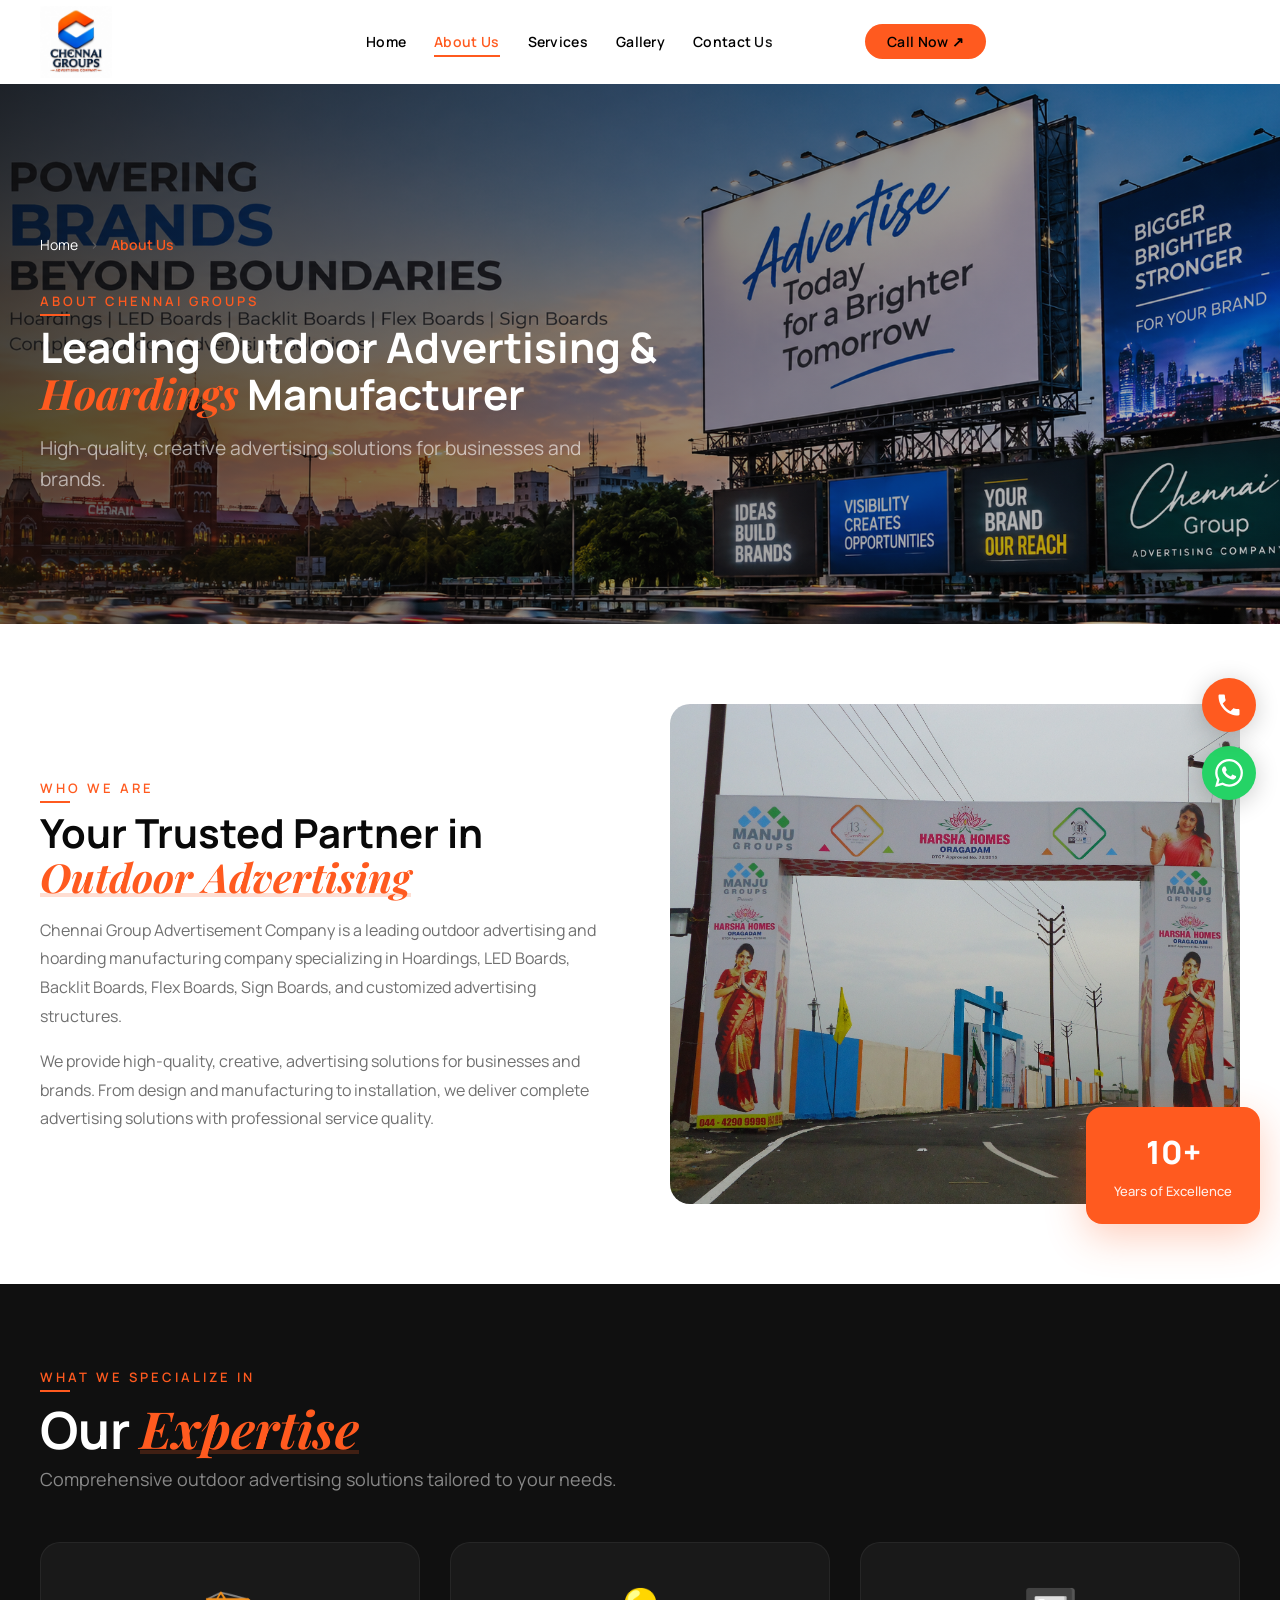
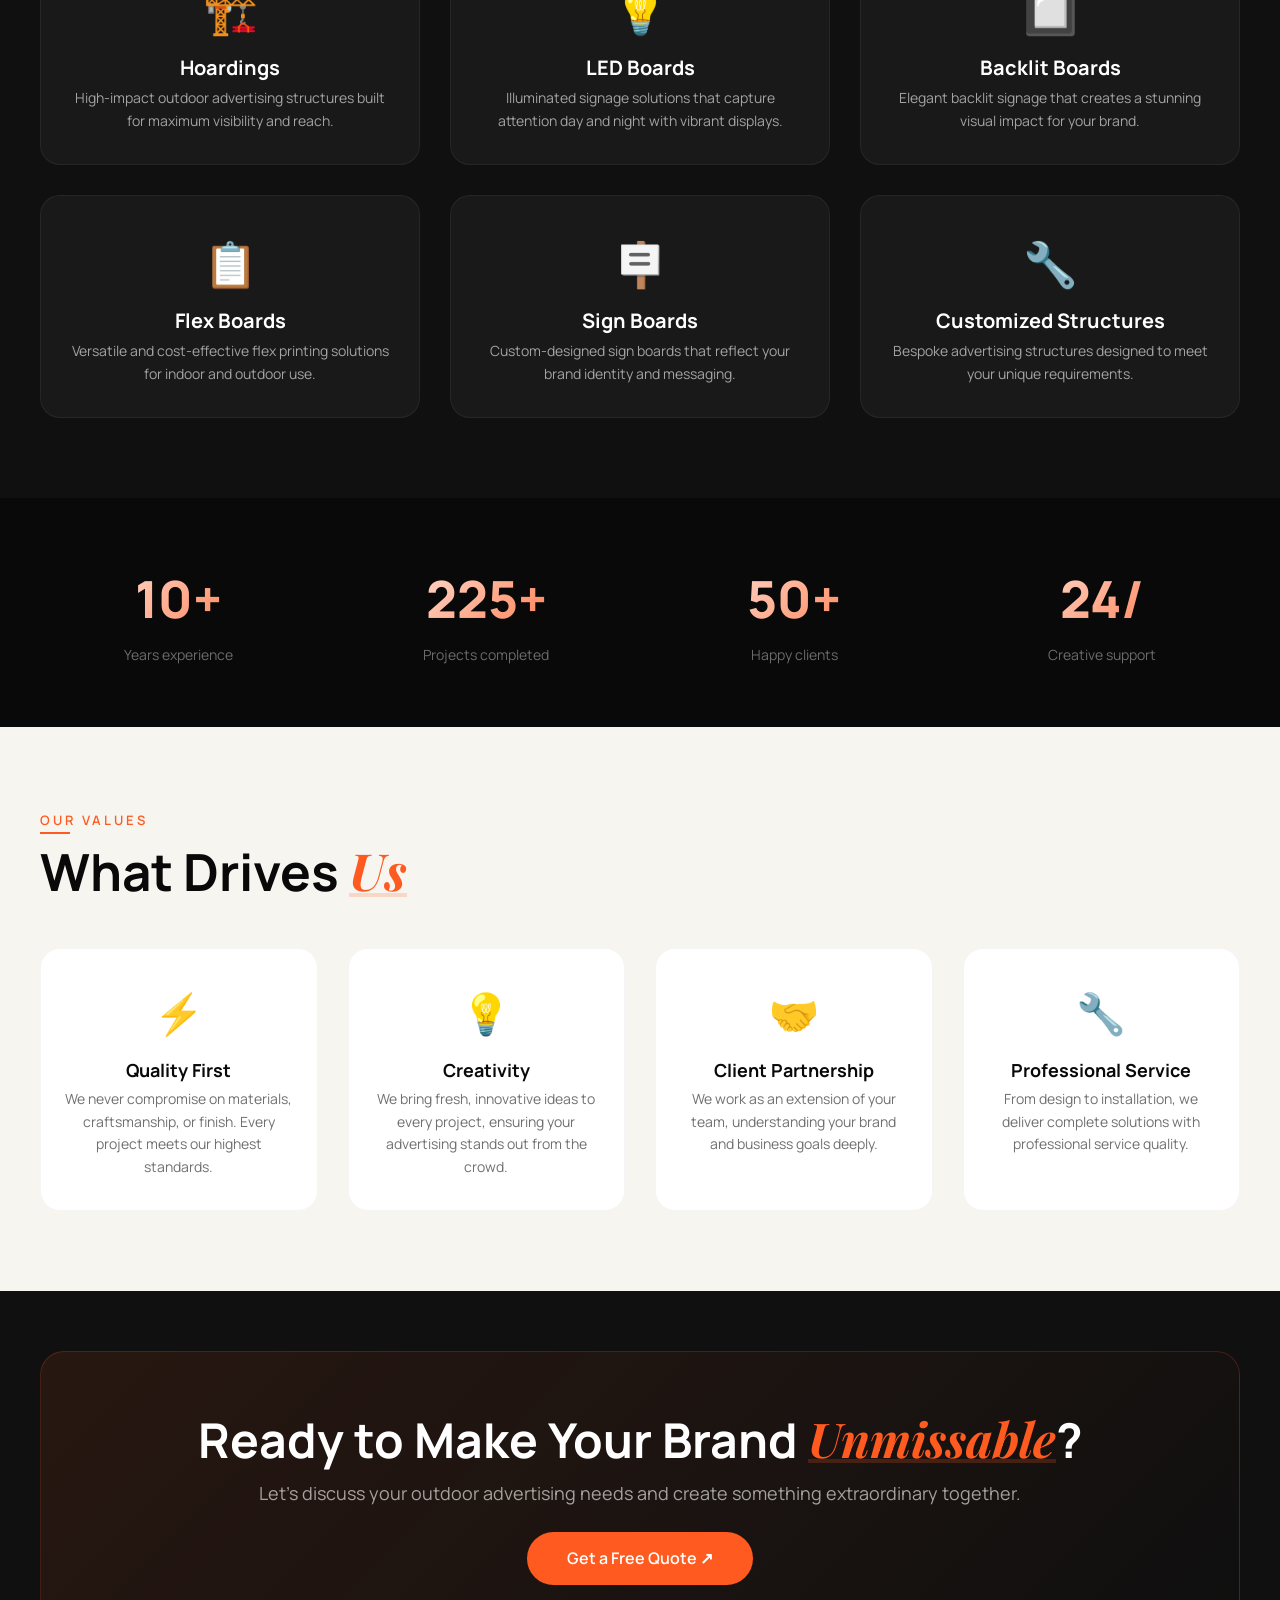
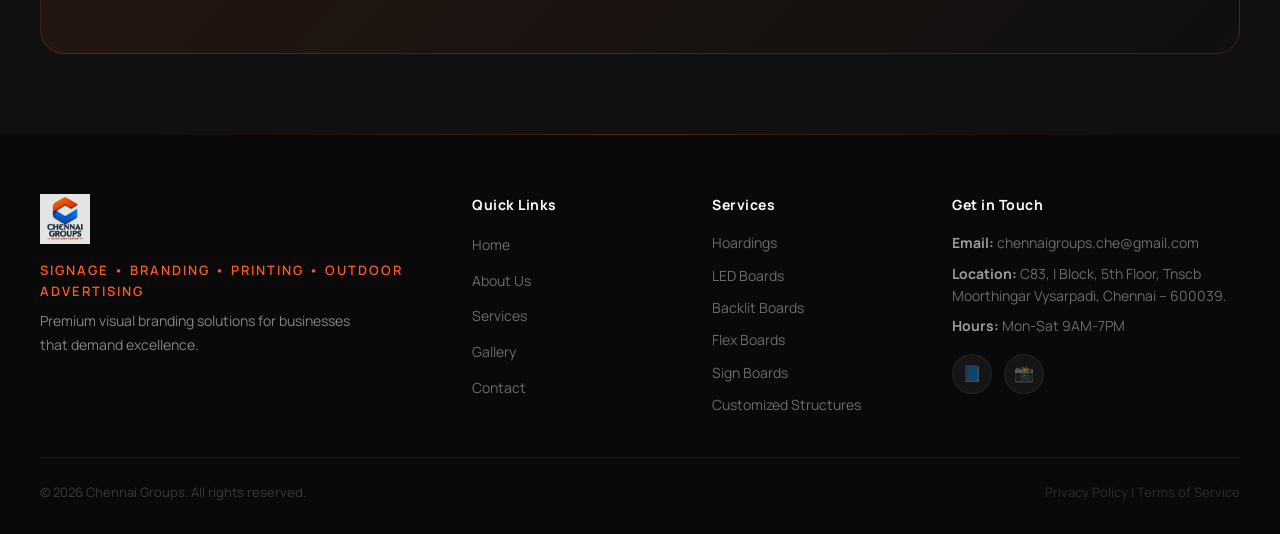
==== about.html @ d43003f7 "Initial commit" ====
<!DOCTYPE html>
<html lang="en">
<head>
  <meta charset="UTF-8" />
  <meta name="viewport" content="width=device-width, initial-scale=1.0" />
  <title>About Us | Chennai Groups - Leading Outdoor Advertising Company</title>
  <meta name="description" content="Chennai Groups is a leading outdoor advertising and hoarding manufacturing company specializing in Hoardings, LED Boards, Backlit Boards, Flex Boards, Sign Boards and customized advertising structures." />
  <link rel="preconnect" href="https://fonts.googleapis.com" />
  <link rel="preconnect" href="https://fonts.gstatic.com" crossorigin />
  <link href="https://fonts.googleapis.com/css2?family=Manrope:wght@400;500;600;700;800&family=Playfair+Display:ital@0;1&display=swap" rel="stylesheet" />
  <style>
    /* ============================================
       RESET & BASE
    ============================================ */
    *,
    *::before,
    *::after {
      margin: 0;
      padding: 0;
      box-sizing: border-box;
    }

    :root {
      --orange: #FF5A1F;
      --orange-secondary: #FF8A4C;
      --black: #090909;
      --dark: #101010;
      --warm-offwhite: #F7F5F0;
      --muted-gray: #707070;
      --white: #FFFFFF;
      --transition-smooth: cubic-bezier(.22, 1, .36, 1);
      --transition-premium: cubic-bezier(0.65, 0, 0.35, 1);
      --header-height: 84px;
    }

    html {
      scroll-behavior: smooth;
    }

    body {
      font-family: 'Manrope', sans-serif;
      background-color: var(--warm-offwhite);
      color: var(--black);
      line-height: 1.6;
      overflow-x: hidden;
    }

    img {
      max-width: 100%;
      display: block;
    }

    a {
      text-decoration: none;
      color: inherit;
    }

    ul {
      list-style: none;
    }

    .container {
      max-width: 1280px;
      margin: 0 auto;
      padding: 0 40px;
    }

    @media (max-width: 768px) {
      .container {
        padding: 0 24px;
      }
    }

    @media (max-width: 480px) {
      .container {
        padding: 0 16px;
      }
    }
    @media (max-width: 768px) {
    .hamburger .line {
        background-color: #fe581e!important;
    }
}

    /* ============================================
       TYPOGRAPHY
    ============================================ */
    .eyebrow {
      font-size: 13px;
      font-weight: 600;
      letter-spacing: 3px;
      text-transform: uppercase;
      color: var(--orange);
      display: inline-block;
      margin-bottom: 12px;
      position: relative;
    }

    .eyebrow::after {
      content: '';
      position: absolute;
      bottom: -4px;
      left: 0;
      width: 30px;
      height: 2px;
      background: var(--orange);
    }

    h1,
    h2,
    h3 {
      font-weight: 700;
      line-height: 1.1;
    }

    h1 {
      font-size: clamp(40px, 6vw, 42px);
    }

    h2 {
      font-size: clamp(32px, 4vw, 52px);
      margin-bottom: 16px;
    }

    h2 .highlight-italic,
    h1 .highlight-italic {
      font-family: 'Playfair Display', serif;
      font-style: italic;
      color: var(--orange);
      position: relative;
      display: inline-block;
    }

    h2 .highlight-italic::after,
    h1 .highlight-italic::after {
      content: '';
      position: absolute;
      bottom: 2px;
      left: 0;
      right: 0;
      height: 4px;
      background: var(--orange);
      opacity: 0.2;
      transform: scaleX(0);
      transform-origin: left;
      transition: transform 0.6s var(--transition-premium);
    }

    h2 .highlight-italic.animate::after,
    h1 .highlight-italic.animate::after {
      transform: scaleX(1);
    }

    .section-sub {
      font-size: 18px;
      color: var(--muted-gray);
      max-width: 600px;
    }

    .section-head {
      margin-bottom: 48px;
    }

    .section-head h2 {
      margin-bottom: 8px;
    }

    /* ============================================
       HEADER
    ============================================ */
    .site-header {
      position: fixed;
      top: 0;
      left: 0;
      right: 0;
      z-index: 1000;
      height: var(--header-height);
      background: white;
      backdrop-filter: blur(0px);
      transition: all 0.6s var(--transition-premium);
      border-bottom: 1px solid transparent;
    }

    .site-header.scrolled {
      background: white;
      backdrop-filter: blur(20px);
      height: 72px;
      border-bottom: 1px solid rgba(255, 255, 255, 0.06);
      box-shadow: 0 4px 30px rgba(0, 0, 0, 0.3);
    }

    .header-inner {
      display: flex;
      align-items: center;
      justify-content: space-between;
      height: 100%;
    }

    .logo img {
      height: 72px;
      width: auto;
      object-fit: contain;
      transition: transform 0.4s var(--transition-smooth);
    }

    .logo img:hover {
      transform: scale(1.05);
    }

    .nav-desktop ul {
      display: flex;
      align-items: center;
      gap: 28px;
      margin: 0 auto;
    }

    .nav-desktop {
      flex: 1;
      display: flex;
      justify-content: center;
    }

    .nav-desktop a {
      color: black;
      font-size: 14px;
      font-weight: 600;
      position: relative;
      padding: 4px 0;
      transition: color 0.3s;
      letter-spacing: 0.3px;
      white-space: nowrap;
    }

    .nav-desktop a::after {
      content: '';
      position: absolute;
      bottom: -2px;
      left: 0;
      width: 0;
      height: 2px;
      background: var(--orange);
      transition: width 0.4s var(--transition-premium);
    }

    .nav-desktop a:hover::after,
    .nav-desktop a.active::after {
      width: 100%;
    }

    .nav-desktop a.active {
      color: var(--orange);
    }

    .nav-cta {
      background: var(--orange);
      padding: 8px 22px !important;
      border-radius: 30px;
      font-weight: 600;
      transition: all 0.4s var(--transition-premium);
      position: relative;
      overflow: hidden;
      margin-left: 64px;
    }

    .nav-cta::before {
      content: '';
      position: absolute;
      top: 0;
      left: -100%;
      width: 100%;
      height: 100%;
      background: linear-gradient(90deg, transparent, rgba(255, 255, 255, 0.2), transparent);
      transition: left 0.6s var(--transition-premium);
    }

    .nav-cta:hover::before {
      left: 100%;
    }

    .nav-cta::after {
      display: none !important;
    }

    .nav-cta:hover {
      background: var(--orange-secondary);
      transform: translateY(-2px);
      box-shadow: 0 8px 32px rgba(255, 90, 31, 0.4);
    }

    /* Hamburger */
    .hamburger {
      display: none;
      flex-direction: column;
      gap: 6px;
      background: none;
      border: none;
      cursor: pointer;
      padding: 8px;
      z-index: 1001;
    }

    .hamburger .line {
      width: 28px;
      height: 2px;
      background: var(--white);
      transition: all 0.4s var(--transition-premium);
      transform-origin: center;
    }

    .hamburger.active .line:nth-child(1) {
      transform: rotate(45deg) translate(6px, 6px);
    }

    .hamburger.active .line:nth-child(2) {
      opacity: 0;
      transform: scaleX(0);
    }

    .hamburger.active .line:nth-child(3) {
      transform: rotate(-45deg) translate(6px, -6px);
    }

    /* Mobile Menu */
    .mobile-menu {
      position: fixed;
      top: 0;
      right: -100%;
      width: 100%;
      height: 100vh;
      background: var(--black);
      z-index: 999;
      transition: right 0.6s var(--transition-premium);
      overflow-y: auto;
      padding-top: 100px;
    }

    .mobile-menu.open {
      right: 0;
    }

    .mobile-menu-inner ul {
      display: flex;
      flex-direction: column;
      align-items: center;
      gap: 28px;
      padding: 40px 24px;
    }

    .mobile-menu-inner a {
      color: var(--white);
      font-size: 14px;
      font-weight: 600;
      transition: color 0.3s, transform 0.3s;
      display: inline-block;
    }

    .mobile-menu-inner a:hover {
      color: var(--orange);
      transform: translateX(8px);
    }

    .mobile-cta {
      background: var(--orange);
      padding: 12px 32px !important;
      border-radius: 30px;
      font-size: 14px !important;
    }

    @media (max-width: 1200px) {
      .nav-desktop ul {
        gap: 18px;
      }
      .nav-desktop a {
        font-size: 13px;
      }
    }

    @media (max-width: 1024px) {
      .nav-desktop {
        display: none;
      }
      .hamburger {
        display: flex;
      }
      .header-inner {
        justify-content: space-between;
      }
    }

    /* ============================================
       ABOUT BANNER - WITH COMING ANIMATION
    ============================================ */
    .about-banner {
      position: relative;
      min-height: 60vh;
      display: flex;
      align-items: center;
      background: var(--black);
      margin-top: var(--header-height);
      overflow: hidden;
    }

    .about-banner-bg {
      position: absolute;
      top: 0;
      left: 0;
      width: 100%;
      height: 100%;
      overflow: hidden;
    }

    .about-banner-bg img {
      width: 100%;
      height: 100%;
      object-fit: cover;
      transform: scale(1.05);
      animation: bannerZoom 20s ease-in-out infinite alternate;
    }

    @keyframes bannerZoom {
      0% {
        transform: scale(1.05);
      }
      100% {
        transform: scale(1.15);
      }
    }

    .banner-overlay {
      position: absolute;
      top: 0;
      left: 0;
      width: 100%;
      height: 100%;
      background: linear-gradient(135deg, rgba(9, 9, 9, 0.85) 0%, rgba(9, 9, 9, 0.4) 60%, rgba(9, 9, 9, 0.2) 100%);
    }

    .banner-content {
      position: relative;
      z-index: 2;
      padding: 80px 40px 60px;
      width: 100%;
    }

    /* Coming Animation for Banner Text */
    .banner-text {
      opacity: 0;
      transform: translateY(60px) scale(0.95);
      animation: comingUp 1.2s var(--transition-premium) 0.3s forwards;
    }

    @keyframes comingUp {
      0% {
        opacity: 0;
        transform: translateY(60px) scale(0.95);
      }
      100% {
        opacity: 1;
        transform: translateY(0) scale(1);
      }
    }

    .banner-text .eyebrow {
      opacity: 0;
      animation: comingUp 0.8s var(--transition-premium) 0.5s forwards;
    }

    .banner-text h1 {
      color: var(--white);
      margin-bottom: 16px;
      opacity: 0;
      animation: comingUp 0.8s var(--transition-premium) 0.7s forwards;
    }

    .banner-text p {
      font-size: clamp(18px, 1.5vw, 24px);
      color: rgba(255, 255, 255, 0.6);
      max-width: 600px;
      opacity: 0;
      animation: comingUp 0.8s var(--transition-premium) 0.9s forwards;
    }

    .breadcrumb {
      display: flex;
      align-items: center;
      gap: 12px;
      font-size: 14px;
      color: rgba(255, 255, 255, 0.5);
      margin-bottom: 32px;
      opacity: 0;
      animation: comingUp 0.8s var(--transition-premium) 0.2s forwards;
    }

    .breadcrumb a {
      color: rgb(255, 255, 255);
      transition: color 0.3s;
    }

    .breadcrumb a:hover {
      color: var(--orange);
    }

    .breadcrumb-separator {
      color: rgba(255, 255, 255, 0.2);
    }

    .breadcrumb-current {
      color: var(--orange);
      font-weight: 600;
    }

    /* ============================================
       ABOUT CONTENT
    ============================================ */
    .about-content-section {
      padding: 80px 0;
      background: var(--white);
    }

    .about-grid {
      display: grid;
      grid-template-columns: 1fr 1fr;
      gap: 60px;
      align-items: center;
    }

    .about-text p {
      color: var(--muted-gray);
      font-size: 16px;
      line-height: 1.8;
      margin-bottom: 16px;
    }

    .about-text p:last-of-type {
      margin-bottom: 0;
    }

    .about-image {
      position: relative;
    }

    .about-image img {
      width: 100%;
      height: 500px;
      object-fit: cover;
      border-radius: 20px;
      transition: transform 0.8s var(--transition-premium);
    }

    .about-image img:hover {
      transform: scale(1.02);
    }

    .experience-badge {
      position: absolute;
      bottom: -20px;
      right: -20px;
      background: var(--orange);
      padding: 20px 28px;
      border-radius: 16px;
      text-align: center;
      color: var(--white);
      box-shadow: 0 12px 40px rgba(255, 90, 31, 0.3);
    }

    .badge-number {
      font-size: 32px;
      font-weight: 800;
      display: block;
    }

    .badge-text {
      font-size: 13px;
      font-weight: 500;
      opacity: 0.9;
    }

    /* ============================================
       WHAT WE SPECIALIZE IN
    ============================================ */
    .specialize-section {
      padding: 80px 0;
      background: var(--dark);
      color: var(--white);
    }

    .specialize-section .section-sub {
      color: rgba(255, 255, 255, 0.5);
    }

    .specialize-grid {
      display: grid;
      grid-template-columns: repeat(3, 1fr);
      gap: 30px;
    }

    .specialize-card {
      background: rgba(255, 255, 255, 0.04);
      border: 1px solid rgba(255, 255, 255, 0.06);
      padding: 32px 24px;
      border-radius: 20px;
      text-align: center;
      transition: all 0.5s var(--transition-premium);
      cursor: default;
    }

    .specialize-card:hover {
      transform: translateY(-8px);
      background: rgba(255, 255, 255, 0.08);
      border-color: var(--orange);
    }

    .specialize-icon {
      font-size: 44px;
      display: block;
      margin-bottom: 12px;
    }

    .specialize-card h3 {
      font-size: 20px;
      font-weight: 700;
      margin-bottom: 8px;
      color: var(--white);
    }

    .specialize-card p {
      font-size: 14px;
      color: rgba(255, 255, 255, 0.6);
      line-height: 1.6;
    }

    /* ============================================
       STATS SECTION
    ============================================ */
    .stats-section {
      padding: 60px 0;
      background: var(--black);
      color: var(--white);
    }

    .stats-grid {
      display: grid;
      grid-template-columns: repeat(4, 1fr);
      gap: 32px;
      text-align: center;
    }

    .stat-number {
      display: block;
      font-size: clamp(36px, 4vw, 56px);
      font-weight: 800;
      background: linear-gradient(135deg, var(--white) 0%, var(--orange) 100%);
      -webkit-background-clip: text;
      -webkit-text-fill-color: transparent;
      background-clip: text;
    }

    .stat-label {
      display: block;
      font-size: 14px;
      color: rgba(255, 255, 255, 0.4);
      margin-top: 4px;
    }

    /* ============================================
       VALUES SECTION
    ============================================ */
    .values-section {
      padding: 80px 0;
      background: var(--warm-offwhite);
    }

    .values-grid {
      display: grid;
      grid-template-columns: repeat(4, 1fr);
      gap: 30px;
    }

    .value-card {
      background: var(--white);
      padding: 32px 24px;
      border-radius: 20px;
      text-align: center;
      transition: all 0.5s var(--transition-premium);
      border: 1px solid rgba(0, 0, 0, 0.04);
      cursor: default;
    }

    .value-card:hover {
      transform: translateY(-8px);
      box-shadow: 0 12px 40px rgba(0, 0, 0, 0.08);
      border-color: var(--orange);
    }

    .value-icon {
      font-size: 40px;
      margin-bottom: 16px;
      display: block;
    }

    .value-card h3 {
      font-size: 18px;
      margin-bottom: 8px;
    }

    .value-card p {
      font-size: 14px;
      color: var(--muted-gray);
      line-height: 1.6;
    }

    /* ============================================
       CTA SECTION
    ============================================ */
    .cta-section {
      padding: 60px 0 80px;
      background: var(--dark);
    }

    .cta-box {
      background: linear-gradient(135deg, rgba(255, 90, 31, 0.1), transparent);
      border: 1px solid rgba(255, 90, 31, 0.2);
      padding: 60px 40px;
      border-radius: 24px;
      text-align: center;
      color: var(--white);
    }

    .cta-box h2 {
      font-size: clamp(32px, 4vw, 48px);
      margin-bottom: 12px;
    }

    .cta-box p {
      font-size: 18px;
      color: rgba(255, 255, 255, 0.6);
      margin-bottom: 24px;
    }

    .btn-primary {
      display: inline-block;
      background: var(--orange);
      color: var(--white);
      padding: 14px 40px;
      border-radius: 30px;
      font-weight: 600;
      font-size: 16px;
      border: none;
      cursor: pointer;
      transition: all 0.4s var(--transition-premium);
      position: relative;
      overflow: hidden;
    }

    .btn-primary::before {
      content: '';
      position: absolute;
      top: 0;
      left: -100%;
      width: 100%;
      height: 100%;
      background: linear-gradient(90deg, transparent, rgba(255, 255, 255, 0.2), transparent);
      transition: left 0.6s var(--transition-premium);
    }

    .btn-primary:hover::before {
      left: 100%;
    }

    .btn-primary:hover {
      background: var(--orange-secondary);
      transform: translateY(-3px) scale(1.02);
      box-shadow: 0 12px 40px rgba(255, 90, 31, 0.4);
    }

    /* ============================================
       FOOTER
    ============================================ */
    .site-footer {
      background: var(--black);
      color: var(--white);
      padding: 60px 0 0;
      position: relative;
    }

    .site-footer::before {
      content: '';
      position: absolute;
      top: 0;
      left: 10%;
      right: 10%;
      height: 1px;
      background: linear-gradient(90deg, transparent, var(--orange), transparent);
      opacity: 0.3;
    }

    .footer-inner {
      max-width: 1280px;
      margin: 0 auto;
      padding: 0 40px;
    }

    .footer-grid {
      display: grid;
      grid-template-columns: 2fr 1fr 1fr 1.5fr;
      gap: 48px;
      padding-bottom: 40px;
      border-bottom: 1px solid rgba(255, 255, 255, 0.06);
    }

    .footer-brand .footer-logo img {
      height: 50px;
      width: auto;
      object-fit: contain;
      margin-bottom: 16px;
      opacity: 0.9;
      transition: opacity 0.4s;
    }

    .footer-brand .footer-logo img:hover {
      opacity: 1;
    }

    .footer-tagline {
      font-size: 13px;
      color: var(--orange);
      letter-spacing: 2px;
      text-transform: uppercase;
      margin-bottom: 8px;
      font-weight: 600;
    }

    .footer-desc {
      font-size: 14px;
      color: rgba(255, 255, 255, 0.5);
      max-width: 320px;
      line-height: 1.7;
    }

    .footer-links h4,
    .footer-services h4,
    .footer-contact h4 {
      font-size: 14px;
      font-weight: 700;
      color: var(--white);
      margin-bottom: 16px;
      letter-spacing: 0.5px;
    }

    .footer-links ul,
    .footer-services ul {
      display: flex;
      flex-direction: column;
      gap: 10px;
    }

    .footer-links ul li a,
    .footer-services ul li {
      font-size: 14px;
      color: rgba(255, 255, 255, 0.4);
      transition: all 0.3s var(--transition-smooth);
      cursor: pointer;
    }

    .footer-links ul li a:hover {
      color: var(--orange);
      transform: translateX(4px);
      display: inline-block;
    }

    .footer-services ul li:hover {
      color: var(--white);
    }

    .footer-contact p {
      font-size: 14px;
      color: rgba(255, 255, 255, 0.4);
      margin-bottom: 8px;
      line-height: 1.6;
    }

    .footer-contact p strong {
      color: rgba(255, 255, 255, 0.6);
    }

    .footer-social {
      display: flex;
      gap: 12px;
      margin-top: 16px;
    }

    .footer-social a {
      width: 40px;
      height: 40px;
      border-radius: 50%;
      background: rgba(255, 255, 255, 0.05);
      border: 1px solid rgba(255, 255, 255, 0.06);
      display: flex;
      align-items: center;
      justify-content: center;
      font-size: 16px;
      transition: all 0.4s var(--transition-premium);
      color: rgba(255, 255, 255, 0.4);
    }

    .footer-social a:hover {
      background: var(--orange);
      border-color: var(--orange);
      color: var(--white);
      transform: translateY(-4px);
      box-shadow: 0 8px 24px rgba(255, 90, 31, 0.3);
    }

    .footer-bottom {
      display: flex;
      justify-content: space-between;
      align-items: center;
      padding: 24px 0 32px;
    }

    .footer-copy {
      font-size: 13px;
      color: rgba(255, 255, 255, 0.2);
    }

    .footer-legal {
      font-size: 13px;
      color: rgba(255, 255, 255, 0.15);
      display: flex;
      gap: 20px;
    }

    @media (max-width: 1024px) {
      .footer-grid {
        grid-template-columns: 1fr 1fr;
        gap: 32px;
      }
      .footer-brand {
        grid-column: 1 / -1;
      }
      .footer-desc {
        max-width: 100%;
      }
      .about-grid {
        grid-template-columns: 1fr;
        gap: 40px;
      }
      .about-image img {
        height: 400px;
      }
      .specialize-grid {
        grid-template-columns: repeat(2, 1fr);
      }
      .values-grid {
        grid-template-columns: repeat(2, 1fr);
      }
      .stats-grid {
        grid-template-columns: repeat(2, 1fr);
      }
      .experience-badge {
        bottom: -10px;
        right: 20px;
        padding: 16px 24px;
      }
      .badge-number {
        font-size: 24px;
      }
    }

    @media (max-width: 768px) {
      .about-banner {
        min-height: 50vh;
      }
      .banner-content {
        padding: 60px 24px 40px;
      }
      .specialize-grid {
        grid-template-columns: 1fr;
      }
      .values-grid {
        grid-template-columns: 1fr;
      }
      .stats-grid {
        grid-template-columns: repeat(2, 1fr);
        gap: 16px;
      }
      .cta-box {
        padding: 40px 24px;
      }
      .experience-badge {
        bottom: -10px;
        right: 10px;
        padding: 12px 18px;
      }
      .badge-number {
        font-size: 20px;
      }
      .badge-text {
        font-size: 11px;
      }
      .footer-grid {
        grid-template-columns: 1fr;
        gap: 24px;
      }
      .footer-bottom {
        flex-direction: column;
        gap: 8px;
        text-align: center;
      }
      .footer-legal {
        flex-direction: column;
        gap: 4px;
      }
      .footer-inner {
        padding: 0 24px;
      }
    }

    /* ============================================
       SCROLL ANIMATIONS
    ============================================ */
    .animate-on-scroll {
      opacity: 0;
      transform: translateY(50px) scale(0.98);
      transition: all 0.9s var(--transition-premium);
    }

    .animate-on-scroll.visible {
      opacity: 1;
      transform: translateY(0) scale(1);
    }

    .animate-on-scroll.delay-1 {
      transition-delay: 0.1s;
    }
    .animate-on-scroll.delay-2 {
      transition-delay: 0.2s;
    }
    .animate-on-scroll.delay-3 {
      transition-delay: 0.3s;
    }
    .animate-on-scroll.delay-4 {
      transition-delay: 0.4s;
    }
    .animate-on-scroll.delay-5 {
      transition-delay: 0.5s;
    }

    /* Reduced motion */
    @media (prefers-reduced-motion: reduce) {
      *,
      *::before,
      *::after {
        animation-duration: 0.01ms !important;
        transition-duration: 0.01ms !important;
      }
      .animate-on-scroll {
        opacity: 1 !important;
        transform: none !important;
      }
      .about-banner-bg img {
        animation: none !important;
      }
      .banner-text {
        opacity: 1 !important;
        transform: none !important;
        animation: none !important;
      }
      .banner-text .eyebrow,
      .banner-text h1,
      .banner-text p,
      .breadcrumb {
        opacity: 1 !important;
        animation: none !important;
      }
    }

    /* ============================================
       FLOATING BUTTONS
    ============================================ */
    .float-whatsapp,
    .float-call,
    .back-to-top {
      position: fixed;
      z-index: 900;
      border: none;
      border-radius: 50%;
      width: 54px;
      height: 54px;
      display: flex;
      align-items: center;
      justify-content: center;
      font-size: 26px;
      cursor: pointer;
      box-shadow: 0 4px 24px rgba(0, 0, 0, 0.2);
      transition: all 0.4s var(--transition-premium);
      text-decoration: none;
    }

    .float-whatsapp {
      bottom: 100px;
      right: 24px;
      background: #25D366;
      color: white;
    }

    .float-call {
      bottom: 168px;
      right: 24px;
      background: var(--orange);
      color: white;
    }

    .back-to-top {
      bottom: 24px;
      right: 24px;
      background: var(--orange);
      color: white;
      font-size: 20px;
      opacity: 0;
      visibility: hidden;
      transform: scale(0.8) translateY(20px);
      transition: all 0.5s var(--transition-premium);
    }

    .back-to-top.visible {
      opacity: 1;
      visibility: visible;
      transform: scale(1) translateY(0);
    }

    .float-whatsapp:hover,
    .float-call:hover,
    .back-to-top:hover {
      transform: translateY(-4px) scale(1.08);
      box-shadow: 0 8px 40px rgba(0, 0, 0, 0.3);
    }

    .float-whatsapp:hover {
      box-shadow: 0 8px 40px rgba(37, 211, 102, 0.4);
    }

    .float-call:hover,
    .back-to-top:hover {
      box-shadow: 0 8px 40px rgba(255, 90, 31, 0.4);
    }

    @media (max-width: 480px) {
      .float-whatsapp,
      .float-call,
      .back-to-top {
        width: 46px;
        height: 46px;
        font-size: 20px;
      }
      .float-whatsapp {
        bottom: 80px;
        right: 16px;
      }
      .float-call {
        bottom: 138px;
        right: 16px;
      }
      .back-to-top {
        bottom: 16px;
        right: 16px;
      }
    }
  </style>
</head>
<body>
  <!-- Header -->
  <header class="site-header" role="banner">
    <div class="container header-inner">
      <div class="logo">
        <img src="chennai-group.jpg" alt="Chennai Groups logo" />
      </div>
      <nav class="nav-desktop" aria-label="Main navigation">
        <ul>
          <li><a href="index.html">Home</a></li>
          <li><a href="about.html" class="active">About Us</a></li>
          <li><a href="services.html">Services</a></li>
          <li><a href="gallery.html">Gallery</a></li>
          <li><a href="contact.html">Contact Us</a></li>
          <li><a href="tel:+919884600472" class="nav-cta">Call Now ↗</a></li>
        </ul>
      </nav>
      <button class="hamburger" aria-label="Open menu" aria-expanded="false">
        <span class="line"></span><span class="line"></span><span class="line"></span>
      </button>
    </div>
    <!-- Mobile menu -->
    <div class="mobile-menu" aria-hidden="true">
      <div class="mobile-menu-inner">
        <ul>
          <li><a href="index.html">Home</a></li>
          <li><a href="about.html">About Us</a></li>
          <li><a href="services.html">Services</a></li>
          <li><a href="gallery.html">Gallery</a></li>
          <li><a href="contact.html">Contact Us</a></li>
          <li><a href="tel:+919884600472" class="mobile-cta">Get a Quote ↗</a></li>
        </ul>
      </div>
    </div>
  </header>

  <!-- ABOUT BANNER -->
  <section class="about-banner">
    <div class="about-banner-bg">
      <img src="banner-chennai.png" alt="About Chennai Groups - Outdoor Advertising Company" loading="lazy" />
      <div class="banner-overlay"></div>
    </div>
    <div class="container banner-content">
      <div class="breadcrumb">
        <a href="index.html">Home</a>
        <span class="breadcrumb-separator">›</span>
        <span class="breadcrumb-current">About Us</span>
      </div>
      <div class="banner-text">
        <span class="eyebrow">ABOUT CHENNAI GROUPS</span>
        <h1>Leading Outdoor Advertising &<br /><span class="highlight-italic">Hoardings</span> Manufacturer</h1>
        <p>High-quality, creative advertising solutions for businesses and brands.</p>
      </div>
    </div>
  </section>

  <!-- ABOUT CONTENT -->
  <section class="about-content-section">
    <div class="container">
      <div class="about-grid">
        <div class="about-text animate-on-scroll">
          <span class="eyebrow">WHO WE ARE</span>
          <h2 style="font-size: 40px;">Your Trusted Partner in <span class="highlight-italic">Outdoor Advertising</span></h2>
          <p>Chennai Group Advertisement Company is a leading outdoor advertising and hoarding manufacturing company specializing in Hoardings, LED Boards, Backlit Boards, Flex Boards, Sign Boards, and customized advertising structures.</p>
          <p>We provide high-quality, creative, advertising solutions for businesses and brands. From design and manufacturing to installation, we deliver complete advertising solutions with professional service quality.</p>
        </div>
        <div class="about-image animate-on-scroll delay-1">
          <img src="costom-4.JPG" alt="Chennai Groups - Outdoor Advertising Solutions" loading="lazy" />
          <div class="experience-badge">
            <span class="badge-number">10+</span>
            <span class="badge-text">Years of Excellence</span>
          </div>
        </div>
      </div>
    </div>
  </section>

  <!-- WHAT WE SPECIALIZE IN -->
  <section class="specialize-section">
    <div class="container">
      <div class="section-head animate-on-scroll">
        <span class="eyebrow">WHAT WE SPECIALIZE IN</span>
        <h2>Our <span class="highlight-italic">Expertise</span></h2>
        <p class="section-sub">Comprehensive outdoor advertising solutions tailored to your needs.</p>
      </div>
      <div class="specialize-grid">
        <div class="specialize-card animate-on-scroll">
          <span class="specialize-icon">🏗️</span>
          <h3>Hoardings</h3>
          <p>High-impact outdoor advertising structures built for maximum visibility and reach.</p>
        </div>
        <div class="specialize-card animate-on-scroll delay-1">
          <span class="specialize-icon">💡</span>
          <h3>LED Boards</h3>
          <p>Illuminated signage solutions that capture attention day and night with vibrant displays.</p>
        </div>
        <div class="specialize-card animate-on-scroll delay-2">
          <span class="specialize-icon">🔲</span>
          <h3>Backlit Boards</h3>
          <p>Elegant backlit signage that creates a stunning visual impact for your brand.</p>
        </div>
        <div class="specialize-card animate-on-scroll delay-3">
          <span class="specialize-icon">📋</span>
          <h3>Flex Boards</h3>
          <p>Versatile and cost-effective flex printing solutions for indoor and outdoor use.</p>
        </div>
        <div class="specialize-card animate-on-scroll delay-4">
          <span class="specialize-icon">🪧</span>
          <h3>Sign Boards</h3>
          <p>Custom-designed sign boards that reflect your brand identity and messaging.</p>
        </div>
        <div class="specialize-card animate-on-scroll delay-5">
          <span class="specialize-icon">🔧</span>
          <h3>Customized Structures</h3>
          <p>Bespoke advertising structures designed to meet your unique requirements.</p>
        </div>
      </div>
    </div>
  </section>

  <!-- STATS -->
  <section class="stats-section">
    <div class="container stats-grid">
      <div class="animate-on-scroll"><span class="stat-number" data-count="10">0</span><span class="stat-label">Years experience</span></div>
      <div class="animate-on-scroll delay-1"><span class="stat-number" data-count="500">0</span><span class="stat-label">Projects completed</span></div>
      <div class="animate-on-scroll delay-2"><span class="stat-number" data-count="100">0</span><span class="stat-label">Happy clients</span></div>
      <div class="animate-on-scroll delay-3"><span class="stat-number" data-count="24">0</span><span class="stat-label">Creative support</span></div>
    </div>
  </section>

  <!-- VALUES -->
  <section class="values-section">
    <div class="container">
      <div class="section-head animate-on-scroll">
        <span class="eyebrow">OUR VALUES</span>
        <h2>What Drives <span class="highlight-italic">Us</span></h2>
      </div>
      <div class="values-grid">
        <div class="value-card animate-on-scroll">
          <span class="value-icon">⚡</span>
          <h3>Quality First</h3>
          <p>We never compromise on materials, craftsmanship, or finish. Every project meets our highest standards.</p>
        </div>
        <div class="value-card animate-on-scroll delay-1">
          <span class="value-icon">💡</span>
          <h3>Creativity</h3>
          <p>We bring fresh, innovative ideas to every project, ensuring your advertising stands out from the crowd.</p>
        </div>
        <div class="value-card animate-on-scroll delay-2">
          <span class="value-icon">🤝</span>
          <h3>Client Partnership</h3>
          <p>We work as an extension of your team, understanding your brand and business goals deeply.</p>
        </div>
        <div class="value-card animate-on-scroll delay-3">
          <span class="value-icon">🔧</span>
          <h3>Professional Service</h3>
          <p>From design to installation, we deliver complete solutions with professional service quality.</p>
        </div>
      </div>
    </div>
  </section>

  <!-- CTA -->
  <section class="cta-section">
    <div class="container">
      <div class="cta-box animate-on-scroll">
        <h2>Ready to Make Your Brand <span class="highlight-italic">Unmissable</span>?</h2>
        <p>Let's discuss your outdoor advertising needs and create something extraordinary together.</p>
        <a href="contact.html" class="btn-primary">Get a Free Quote ↗</a>
      </div>
    </div>
  </section>

  
  <!-- FOOTER -->
  <footer class="site-footer">
    <div class="container footer-inner">
      <div class="footer-grid">
        <div class="footer-brand">
          <div class="footer-logo">
            <img src="chennai-group.jpg" alt="Chennai Groups logo" />
          </div>
          <p class="footer-tagline">Signage • Branding • Printing • Outdoor Advertising</p>
          <p class="footer-desc">Premium visual branding solutions for businesses that demand excellence.</p>
        </div>
        <div class="footer-links">
          <h4>Quick Links</h4>
          <ul>
            <li><a href="index.html">Home</a></li>
            <li><a href="about.html">About Us</a></li>
            <li><a href="services.html">Services</a></li>
            <li><a href="gallery.html">Gallery</a></li>
            <li><a href="contact.html">Contact</a></li>
          </ul>
        </div>
        <div class="footer-services">
          <h4>Services</h4>
          <ul>
            <li><a href="services.html">Hoardings</a></li>
            <li><a href="services.html">LED Boards</a></li>
            <li><a href="services.html">Backlit Boards</a></li>
            <li><a href="services.html">Flex Boards</a></li>
            <li><a href="services.html">Sign Boards</a></li>
            <li><a href="services.html">Customized Structures</a></li>
          </ul>
        </div>
        <div class="footer-contact">
          <h4>Get in Touch</h4>
          <p><strong>Email:</strong> chennaigroups.che@gmail.com</p>
          <p><strong>Location:</strong> C83, I Block, 5th Floor, Tnscb Moorthingar Vysarpadi, Chennai – 600039.</p>
          <p><strong>Hours:</strong> Mon-Sat 9AM-7PM</p>
          <div class="footer-social">
            <a href="https://www.facebook.com/share/19DY2N3MiR/" aria-label="Facebook">📘</a>
            <a href="https://www.instagram.com/thamizhkadavulmurugan?stkn=MWs4MTZjOXc0M3p1Mw==" aria-label="Instagram">📸</a>
           
          </div>
        </div>
      </div>
      <div class="footer-bottom">
        <p class="footer-copy">© 2026 Chennai Groups. All rights reserved.</p>
        <p class="footer-legal">Privacy Policy | Terms of Service</p>
      </div>
    </div>
  </footer>

  <!-- FLOATING BUTTONS -->
  <a href="https://wa.me/919884600472" class="float-whatsapp" target="_blank" rel="noopener" aria-label="WhatsApp">
    <svg viewBox="0 0 24 24" width="28" height="28" fill="currentColor">
      <path d="M17.472 14.382c-.297-.149-1.758-.867-2.03-.967-.273-.099-.471-.148-.67.15-.197.297-.767.966-.94 1.164-.173.199-.347.223-.644.075-.297-.15-1.255-.463-2.39-1.475-.883-.788-1.48-1.761-1.653-2.059-.173-.297-.018-.458.13-.606.134-.133.298-.347.446-.52.149-.174.198-.298.298-.497.099-.198.05-.371-.025-.52-.075-.149-.669-1.612-.916-2.207-.242-.579-.487-.5-.669-.51-.173-.008-.371-.01-.57-.01-.198 0-.52.074-.792.372-.272.297-1.04 1.016-1.04 2.479 0 1.462 1.065 2.875 1.213 3.074.149.198 2.096 3.2 5.077 4.487.709.306 1.262.489 1.694.625.712.227 1.36.195 1.871.118.571-.085 1.758-.719 2.006-1.413.248-.694.248-1.289.173-1.413-.074-.124-.272-.198-.57-.347m-5.421 7.403h-.004a9.87 9.87 0 01-5.031-1.378l-.361-.214-3.741.982.998-3.648-.235-.374a9.86 9.86 0 01-1.51-5.26c.001-5.45 4.436-9.884 9.888-9.884 2.64 0 5.122 1.03 6.988 2.898a9.825 9.825 0 012.893 6.994c-.003 5.45-4.437 9.884-9.885 9.884m8.413-18.297A11.815 11.815 0 0012.05 0C5.495 0 .16 5.335.157 11.892c0 2.096.547 4.142 1.588 5.945L.057 24l6.305-1.654a11.882 11.882 0 005.683 1.448h.005c6.554 0 11.89-5.335 11.893-11.893a11.821 11.821 0 00-3.48-8.413z"/>
    </svg>
  </a>
  <a href="tel:919884600472" class="float-call" aria-label="Call">
    <svg viewBox="0 0 24 24" width="28" height="28" fill="currentColor">
      <path d="M6.62 10.79c1.44 2.83 3.76 5.14 6.59 6.59l2.2-2.2c.27-.27.67-.36 1.02-.24 1.12.37 2.33.57 3.57.57.55 0 1 .45 1 1V20c0 .55-.45 1-1 1-9.39 0-17-7.61-17-17 0-.55.45-1 1-1h3.5c.55 0 1 .45 1 1 0 1.25.2 2.45.57 3.57.11.35.03.74-.25 1.02l-2.2 2.2z"/>
    </svg>
  </a>
  <button class="back-to-top" aria-label="Back to top">
    <svg viewBox="0 0 24 24" width="24" height="24" fill="none" stroke="currentColor" stroke-width="2">
      <path d="M18 15l-6-6-6 6"/>
    </svg>
  </button>

  <script>
    // ============================================
    // MOBILE MENU
    // ============================================
    class MobileMenu {
      constructor() {
        this.hamburger = document.querySelector('.hamburger');
        this.mobileMenu = document.querySelector('.mobile-menu');
        this.links = this.mobileMenu.querySelectorAll('a');
        this.isOpen = false;
        this.init();
      }

      init() {
        this.hamburger.addEventListener('click', () => this.toggle());
        this.links.forEach(link => {
          link.addEventListener('click', () => this.close());
        });
        this.mobileMenu.addEventListener('click', (e) => {
          if (e.target === this.mobileMenu) this.close();
        });
      }

      toggle() {
        this.isOpen = !this.isOpen;
        this.hamburger.classList.toggle('active');
        this.mobileMenu.classList.toggle('open');
        this.hamburger.setAttribute('aria-expanded', this.isOpen);
        document.body.style.overflow = this.isOpen ? 'hidden' : '';
      }

      close() {
        if (this.isOpen) {
          this.isOpen = false;
          this.hamburger.classList.remove('active');
          this.mobileMenu.classList.remove('open');
          this.hamburger.setAttribute('aria-expanded', 'false');
          document.body.style.overflow = '';
        }
      }
    }

    // ============================================
    // SCROLL EFFECTS
    // ============================================
    class ScrollEffects {
      constructor() {
        this.header = document.querySelector('.site-header');
        this.backToTop = document.querySelector('.back-to-top');
        this.animatedElements = document.querySelectorAll('.animate-on-scroll');
        this.statNumbers = document.querySelectorAll('.stat-number');
        this.observer = null;
        this.statsAnimated = false;
        this.init();
      }

      init() {
        window.addEventListener('scroll', () => {
          const scrollY = window.scrollY;
          this.header.classList.toggle('scrolled', scrollY > 60);
          this.backToTop.classList.toggle('visible', scrollY > 500);
        }, { passive: true });

        this.backToTop.addEventListener('click', () => {
          window.scrollTo({ top: 0, behavior: 'smooth' });
        });

        this.observer = new IntersectionObserver((entries) => {
          entries.forEach(entry => {
            if (entry.isIntersecting) {
              entry.target.classList.add('visible');
              const highlight = entry.target.querySelector('.highlight-italic');
              if (highlight) {
                setTimeout(() => highlight.classList.add('animate'), 300);
              }
              if (entry.target.querySelector('.stat-number') && !this.statsAnimated) {
                this.statsAnimated = true;
                this.animateStats();
              }
            }
          });
        }, {
          threshold: 0.1,
          rootMargin: '0px 0px -40px 0px'
        });

        this.animatedElements.forEach(el => this.observer.observe(el));
        this.observeDynamic();
      }

      observeDynamic() {
        const observer = new MutationObserver(() => {
          document.querySelectorAll('.specialize-card, .value-card').forEach(el => {
            if (!el.classList.contains('observed')) {
              el.classList.add('animate-on-scroll', 'observed');
              this.observer.observe(el);
            }
          });
        });
        observer.observe(document.body, { childList: true, subtree: true });
      }

      animateStats() {
        this.statNumbers.forEach(stat => {
          const target = parseInt(stat.dataset.count);
          if (isNaN(target)) return;
          let current = 0;
          const increment = Math.ceil(target / 60);
          const timer = setInterval(() => {
            current += increment;
            if (current >= target) {
              current = target;
              clearInterval(timer);
            }
            stat.textContent = current + (target === 24 ? '/' : '+');
          }, 30);
        });
      }
    }

    // ============================================
    // INIT
    // ============================================
    document.addEventListener('DOMContentLoaded', () => {
      const mobileMenu = new MobileMenu();
      const scrollEffects = new ScrollEffects();
    });
  </script>
</body>
</html>
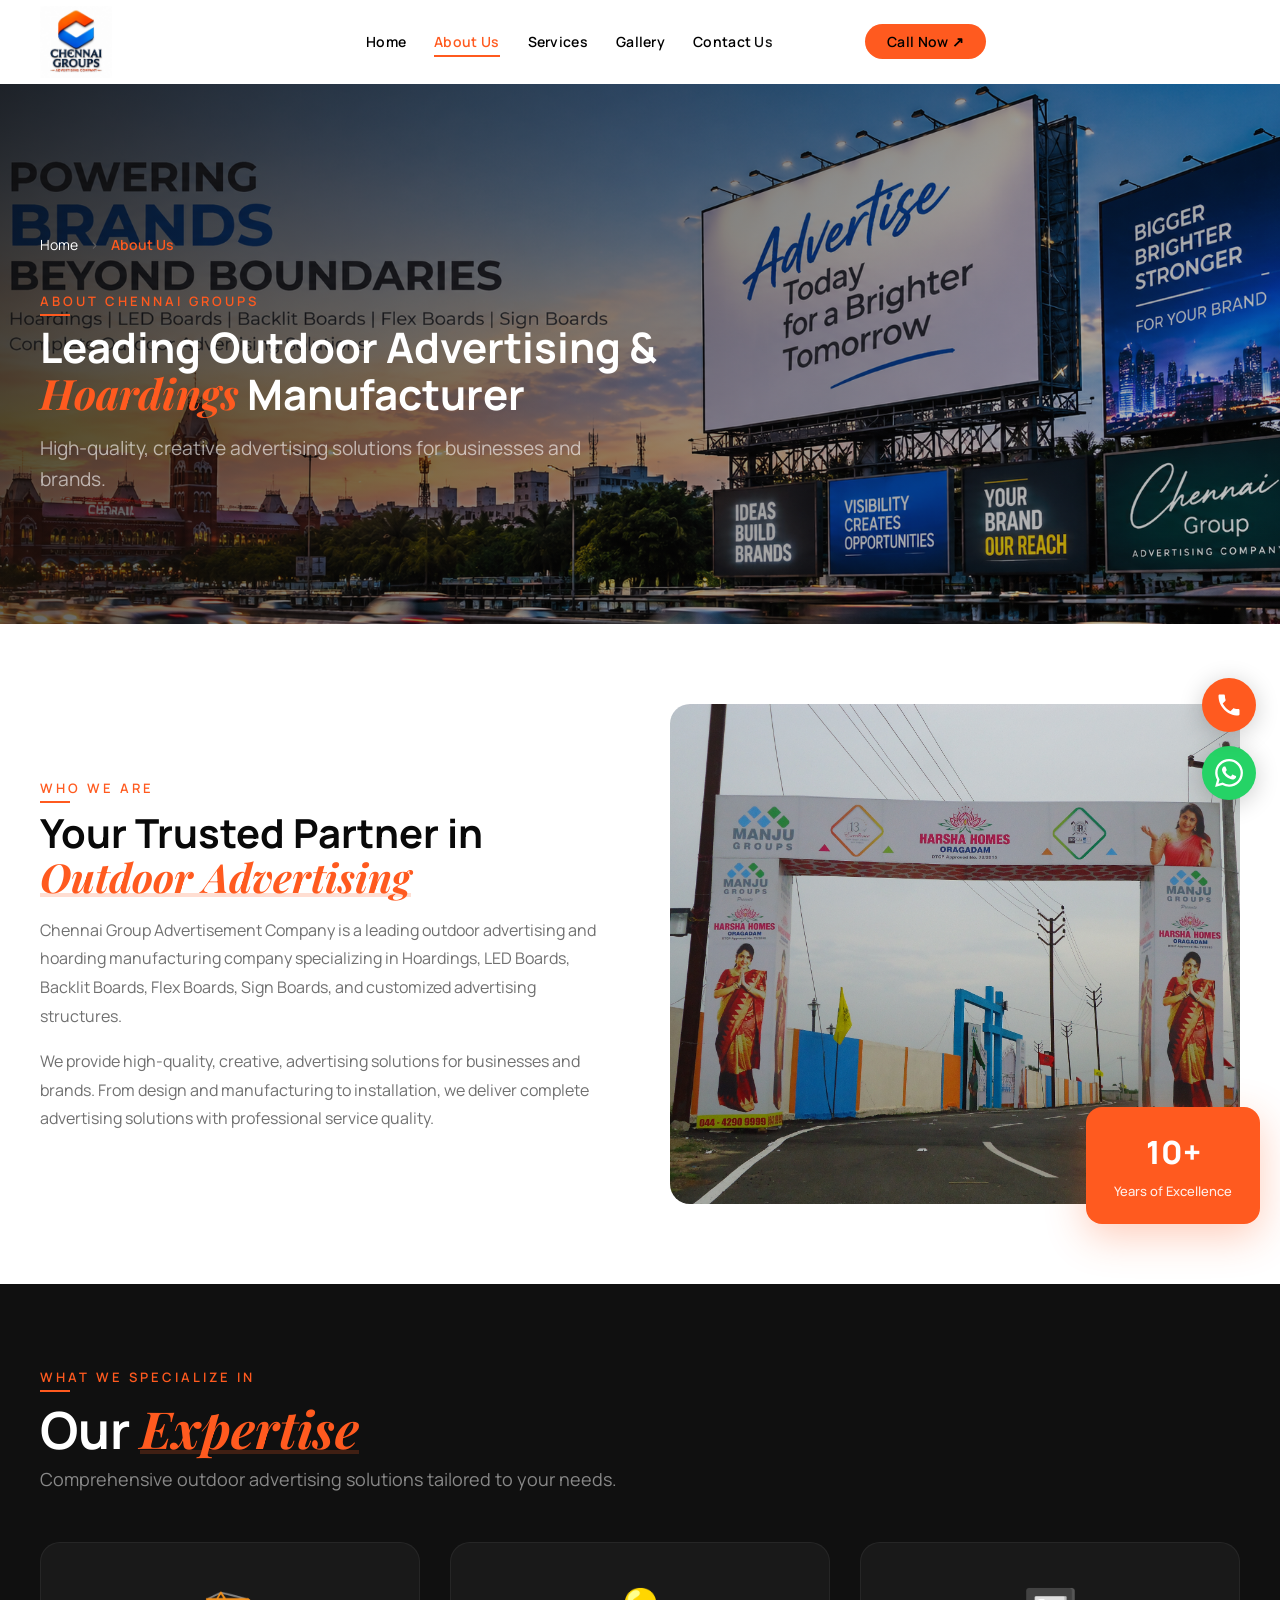
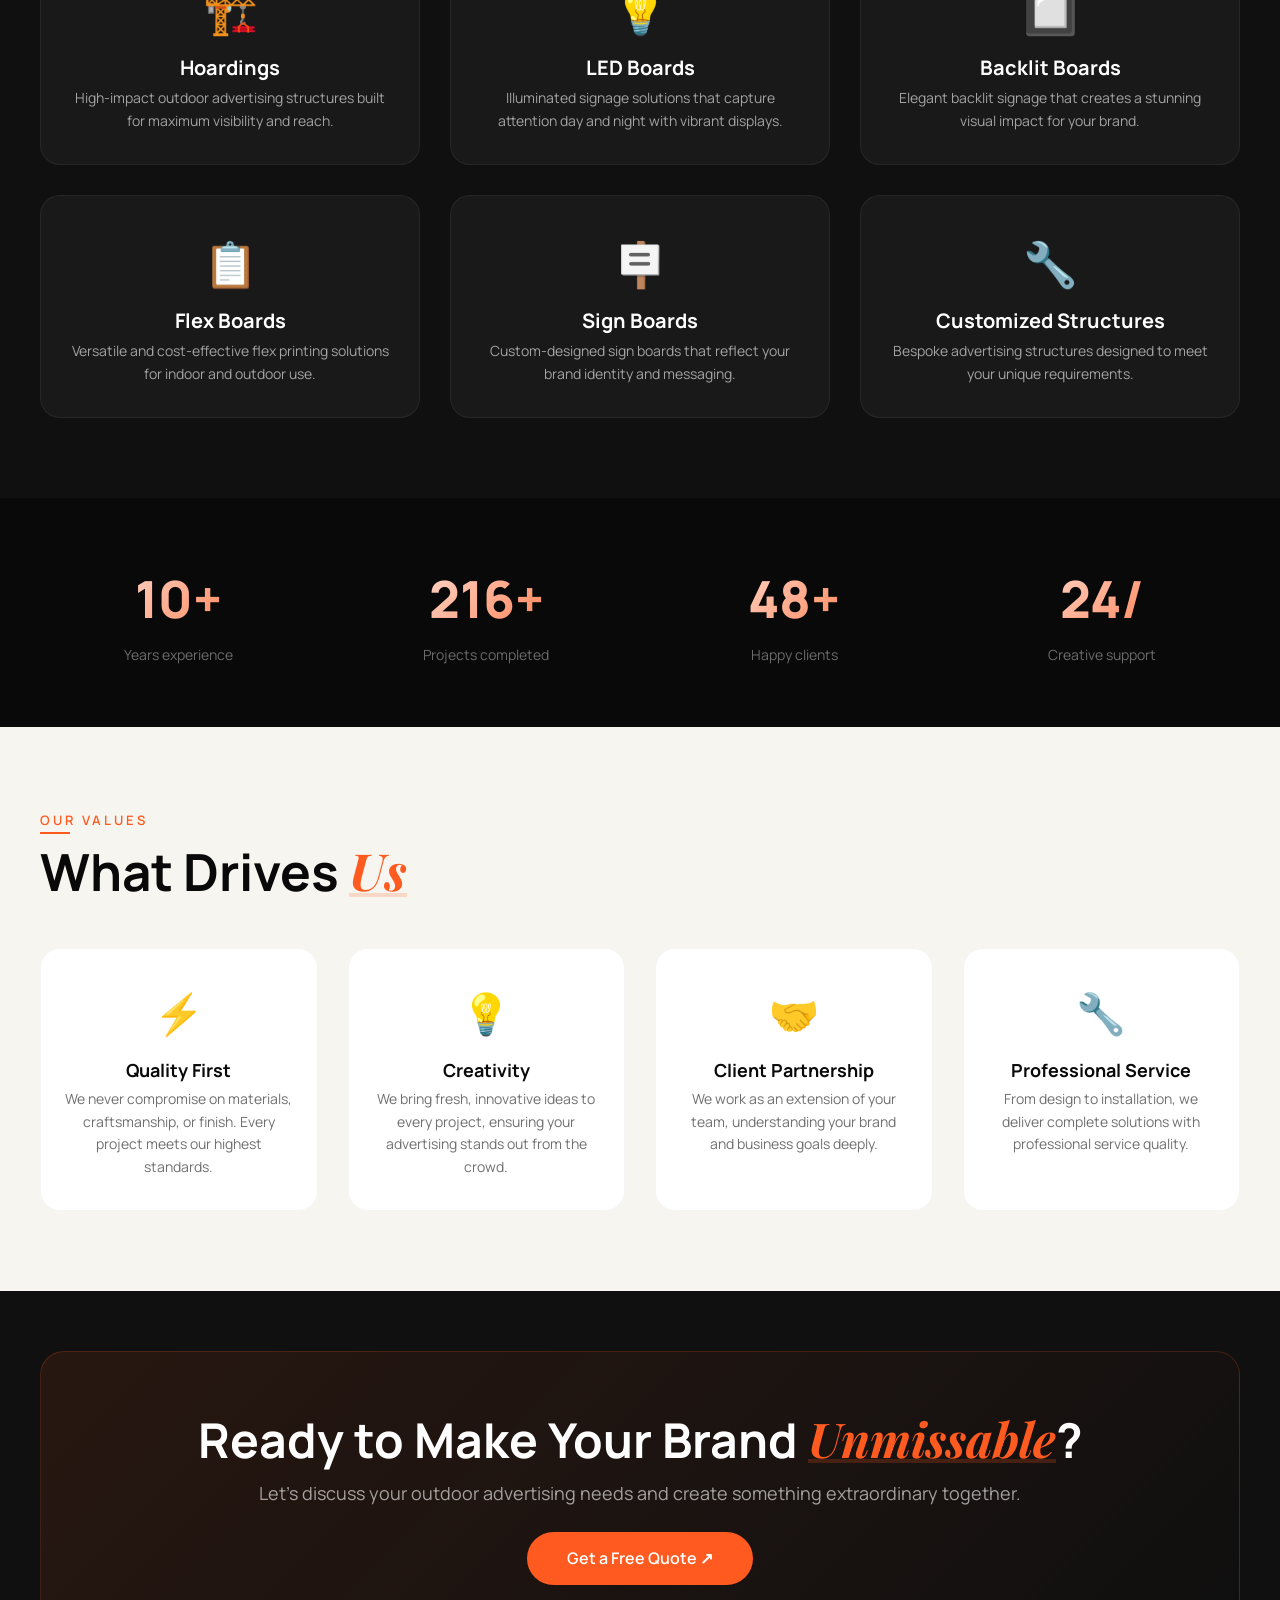
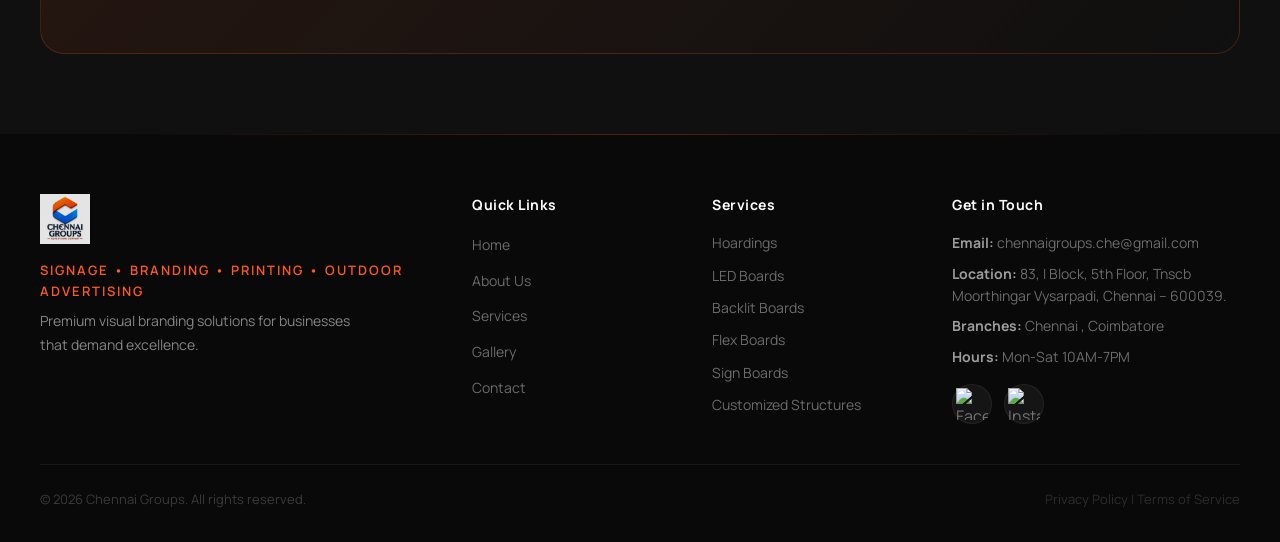
==== commit 494cc785: "Update about.html" ====
--- a/about.html
+++ b/about.html
@@ -1377,11 +1377,17 @@
         <div class="footer-contact">
           <h4>Get in Touch</h4>
           <p><strong>Email:</strong> chennaigroups.che@gmail.com</p>
-          <p><strong>Location:</strong> C83, I Block, 5th Floor, Tnscb Moorthingar Vysarpadi, Chennai – 600039.</p>
-          <p><strong>Hours:</strong> Mon-Sat 9AM-7PM</p>
+          <p><strong>Location:</strong> 83, I Block, 5th Floor, Tnscb Moorthingar Vysarpadi, Chennai – 600039.</p>
+          <p><strong>Branches:</strong> Chennai  , Coimbatore</p>
+          <p><strong>Hours:</strong> Mon-Sat 10AM-7PM</p>
           <div class="footer-social">
-            <a href="https://www.facebook.com/share/19DY2N3MiR/" aria-label="Facebook">📘</a>
-            <a href="https://www.instagram.com/thamizhkadavulmurugan?stkn=MWs4MTZjOXc0M3p1Mw==" aria-label="Instagram">📸</a>
+            <a href="https://facebook.com/yourpage" target="_blank">
+  <img src="https://cdn.simpleicons.org/facebook/1877F2" alt="Facebook" width="32" height="32">
+</a>
+
+<a href="https://instagram.com/yourprofile" target="_blank">
+  <img src="https://cdn.simpleicons.org/instagram/E4405F" alt="Instagram" width="32" height="32">
+</a>
            
           </div>
         </div>
@@ -1539,4 +1545,4 @@
     });
   </script>
 </body>
-</html>+</html>
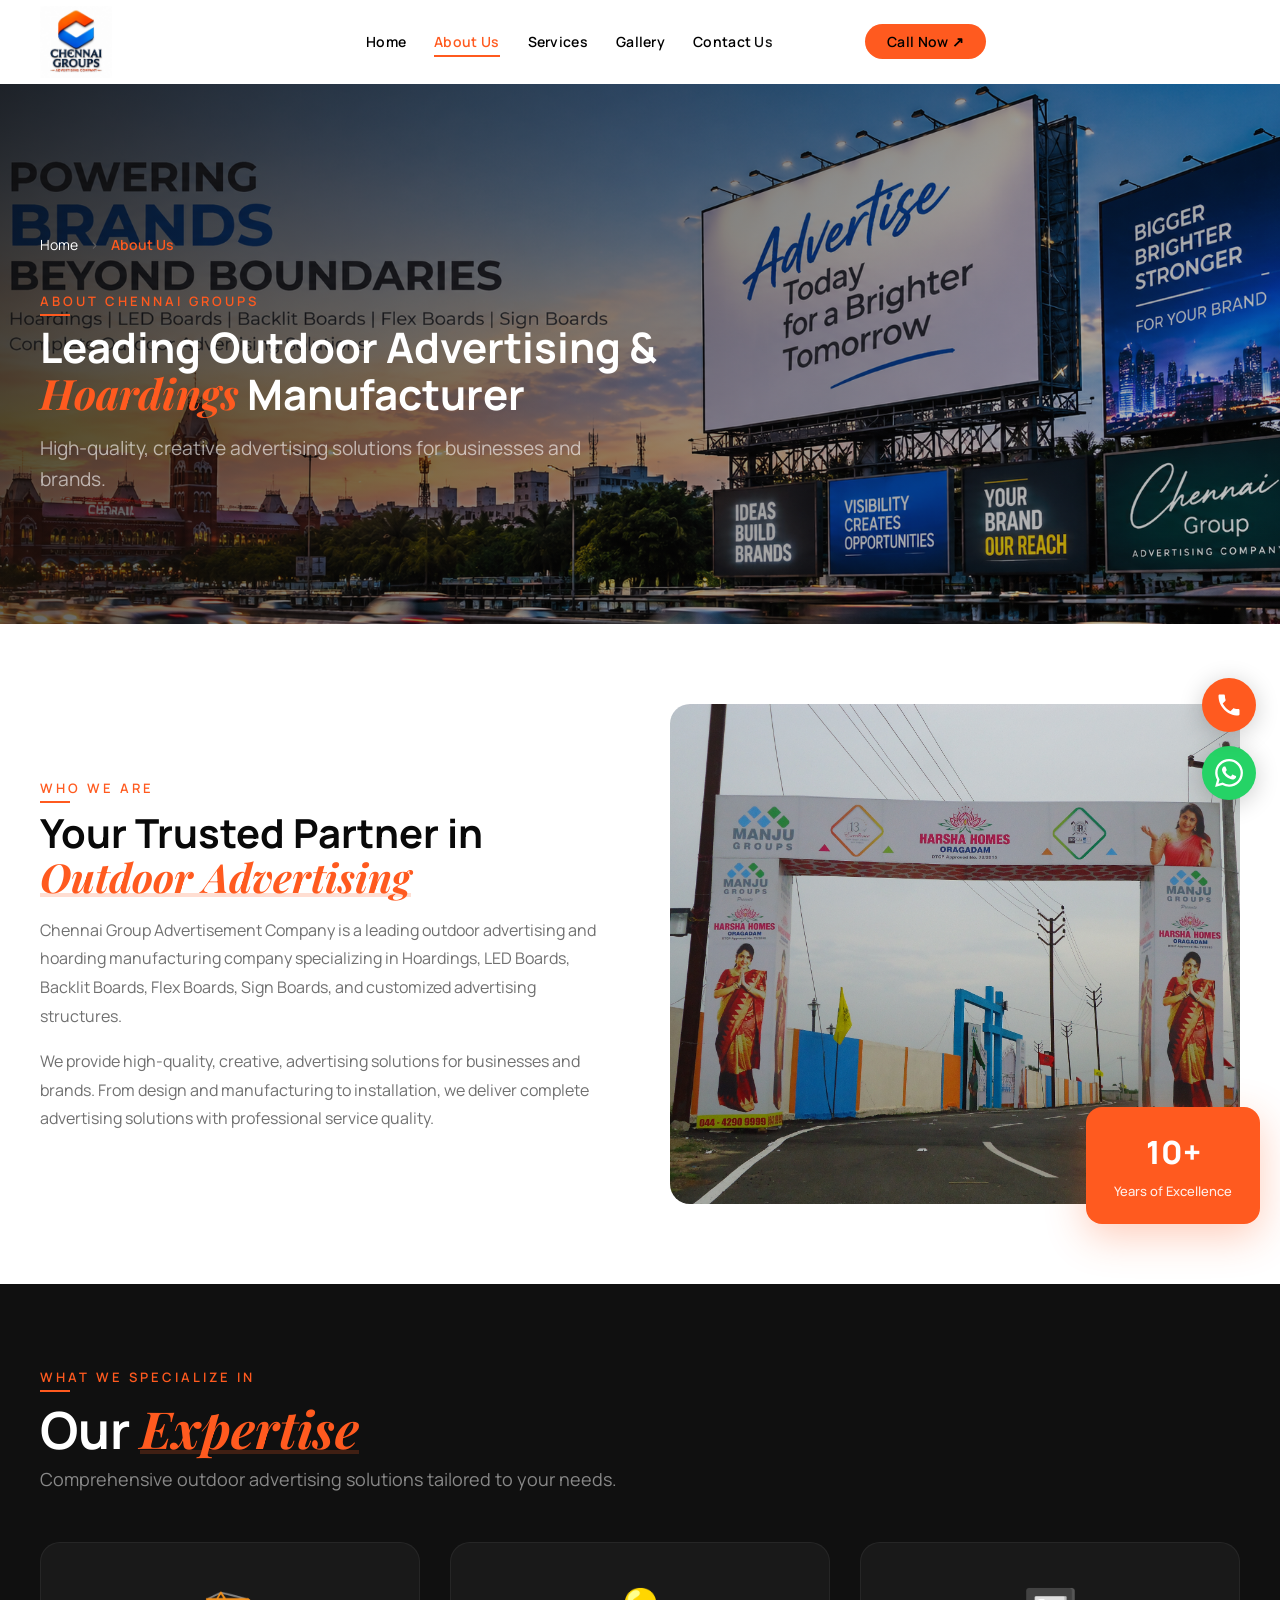
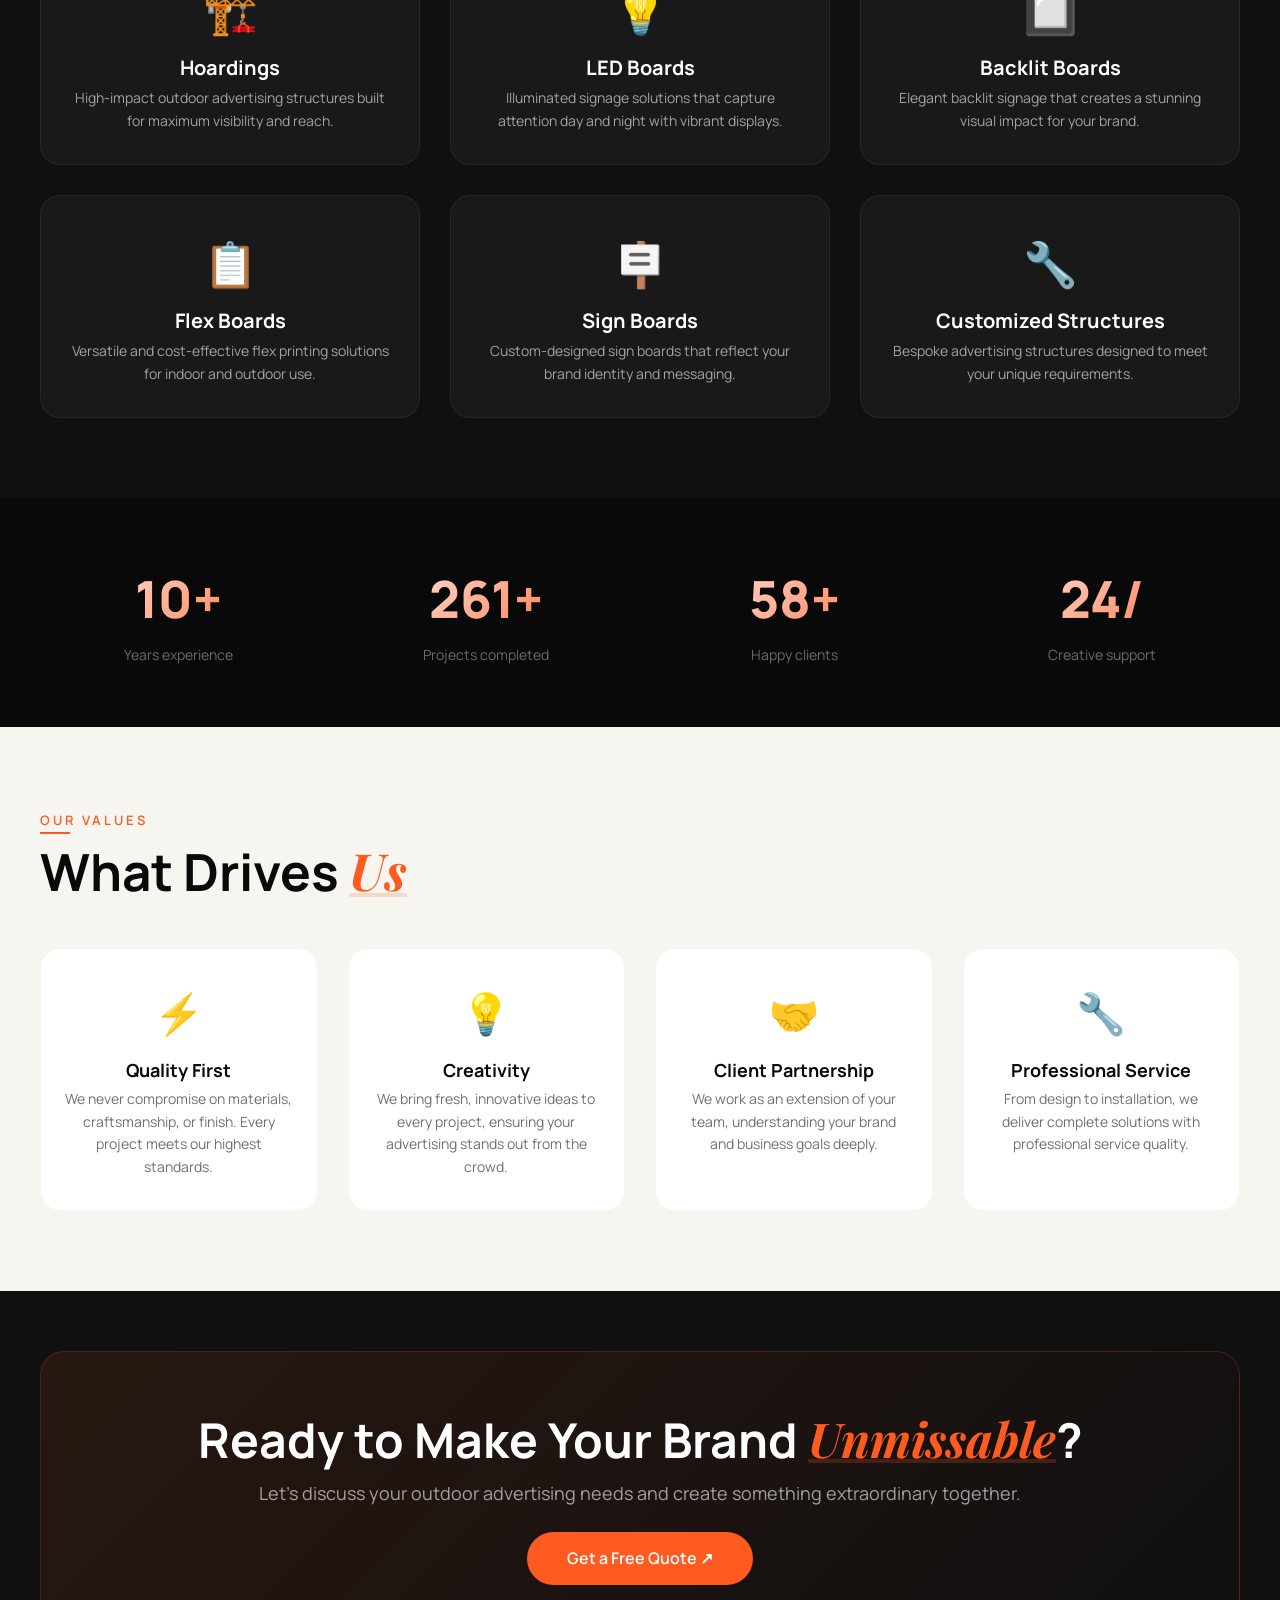
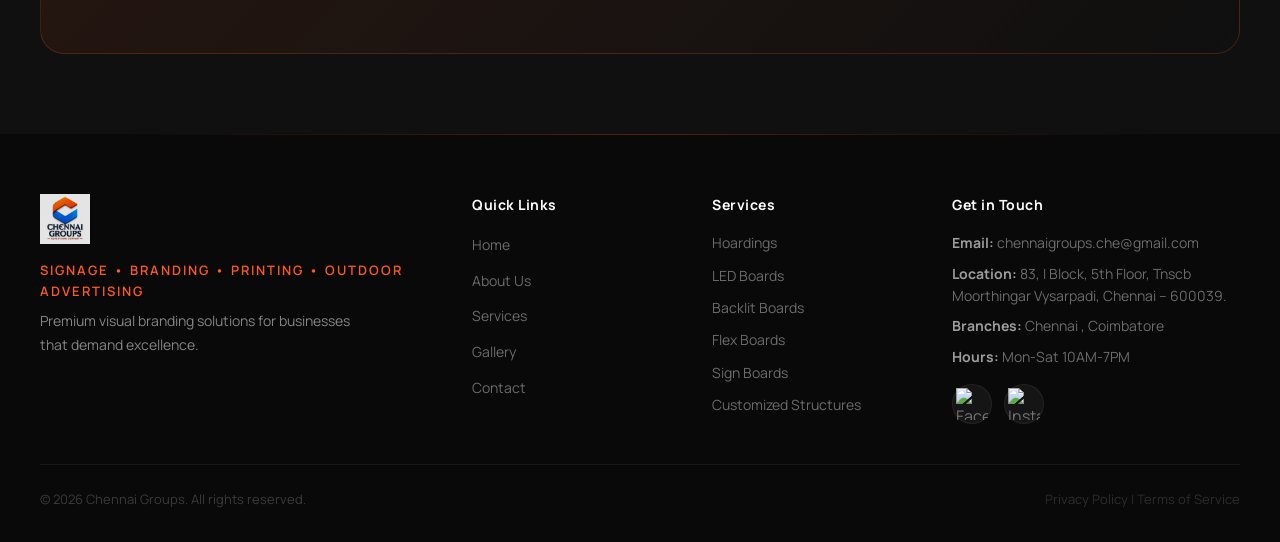
==== commit b5f3158f: "Update about.html" ====
--- a/about.html
+++ b/about.html
@@ -1381,12 +1381,12 @@
           <p><strong>Branches:</strong> Chennai  , Coimbatore</p>
           <p><strong>Hours:</strong> Mon-Sat 10AM-7PM</p>
           <div class="footer-social">
-            <a href="https://facebook.com/yourpage" target="_blank">
+            <a href="https://www.facebook.com/share/19DY2N3MiR/" target="_blank">
   <img src="https://cdn.simpleicons.org/facebook/1877F2" alt="Facebook" width="32" height="32">
 </a>
 
 <a href="https://instagram.com/yourprofile" target="_blank">
-  <img src="https://cdn.simpleicons.org/instagram/E4405F" alt="Instagram" width="32" height="32">
+  <img src="https://www.instagram.com/thamizhkadavulmurugan?stkn=MWs4MTZjOXc0M3p1Mw==" alt="Instagram" width="32" height="32">
 </a>
            
           </div>
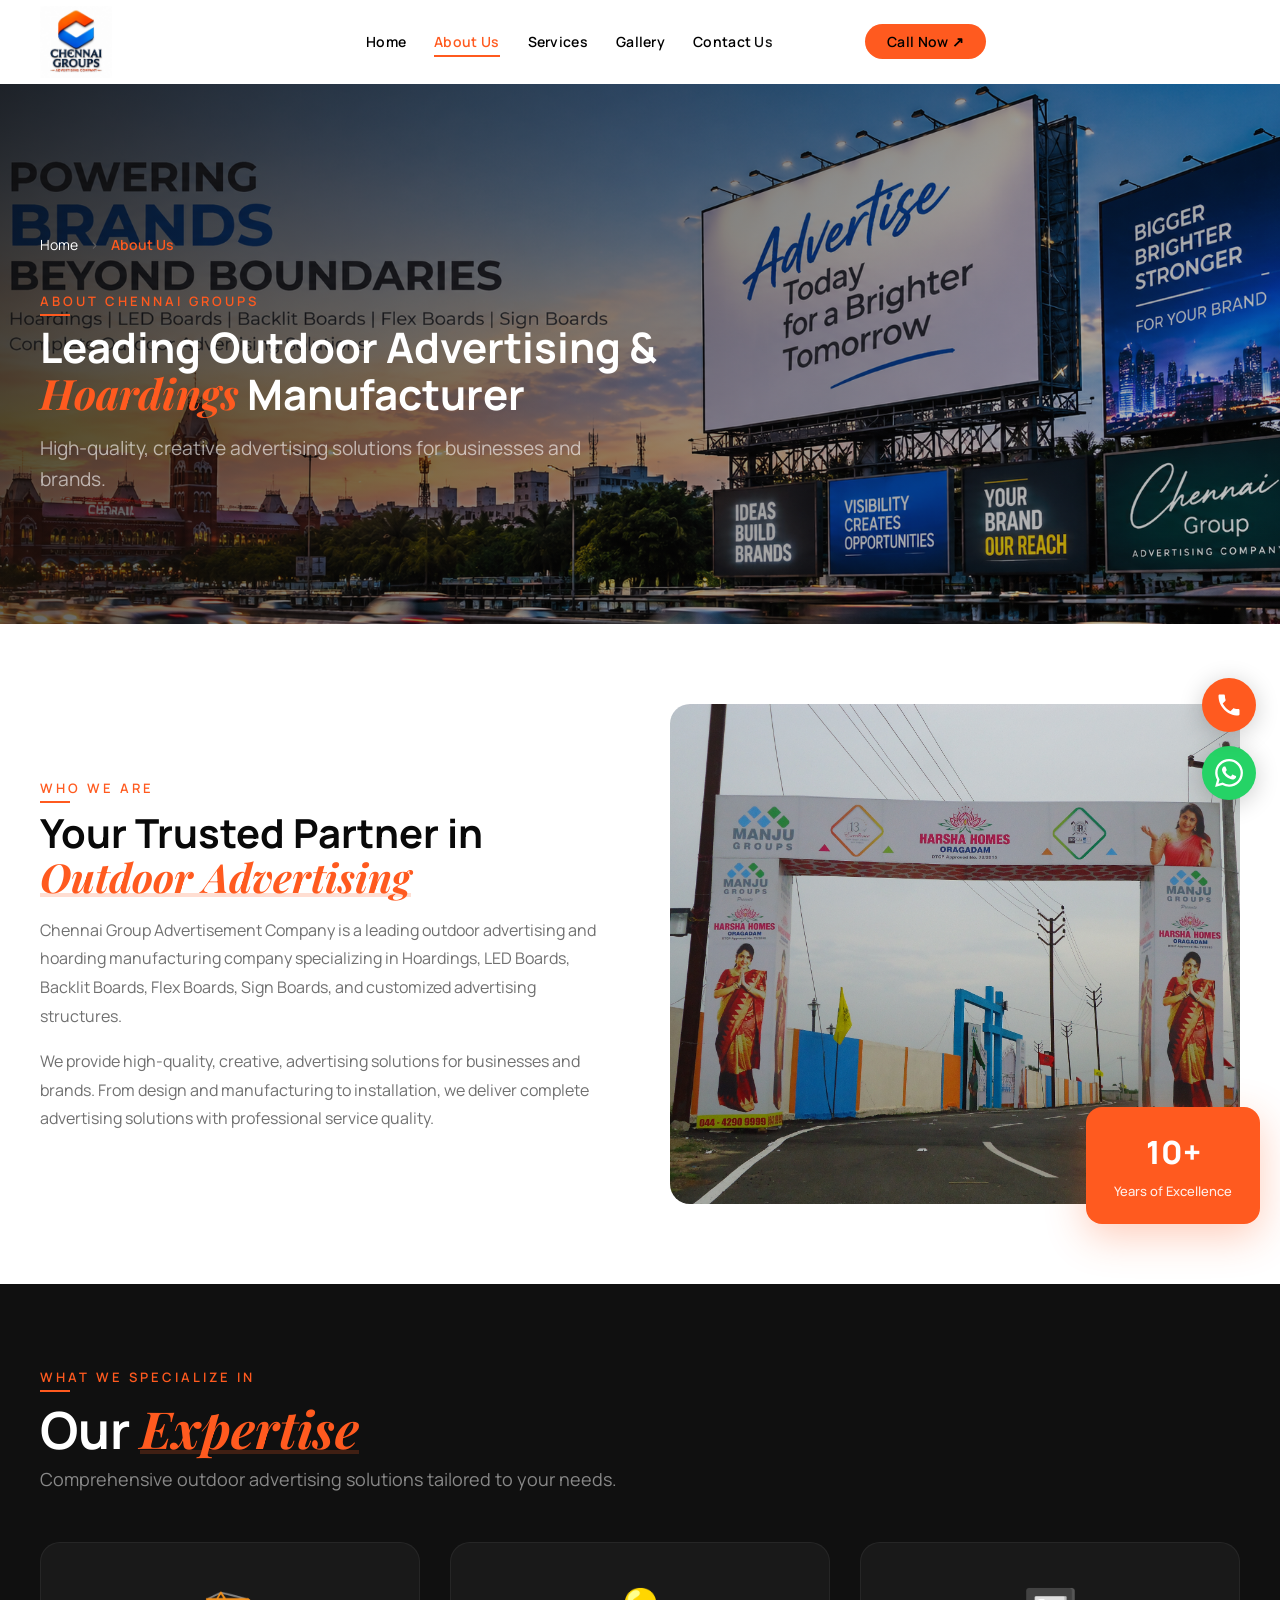
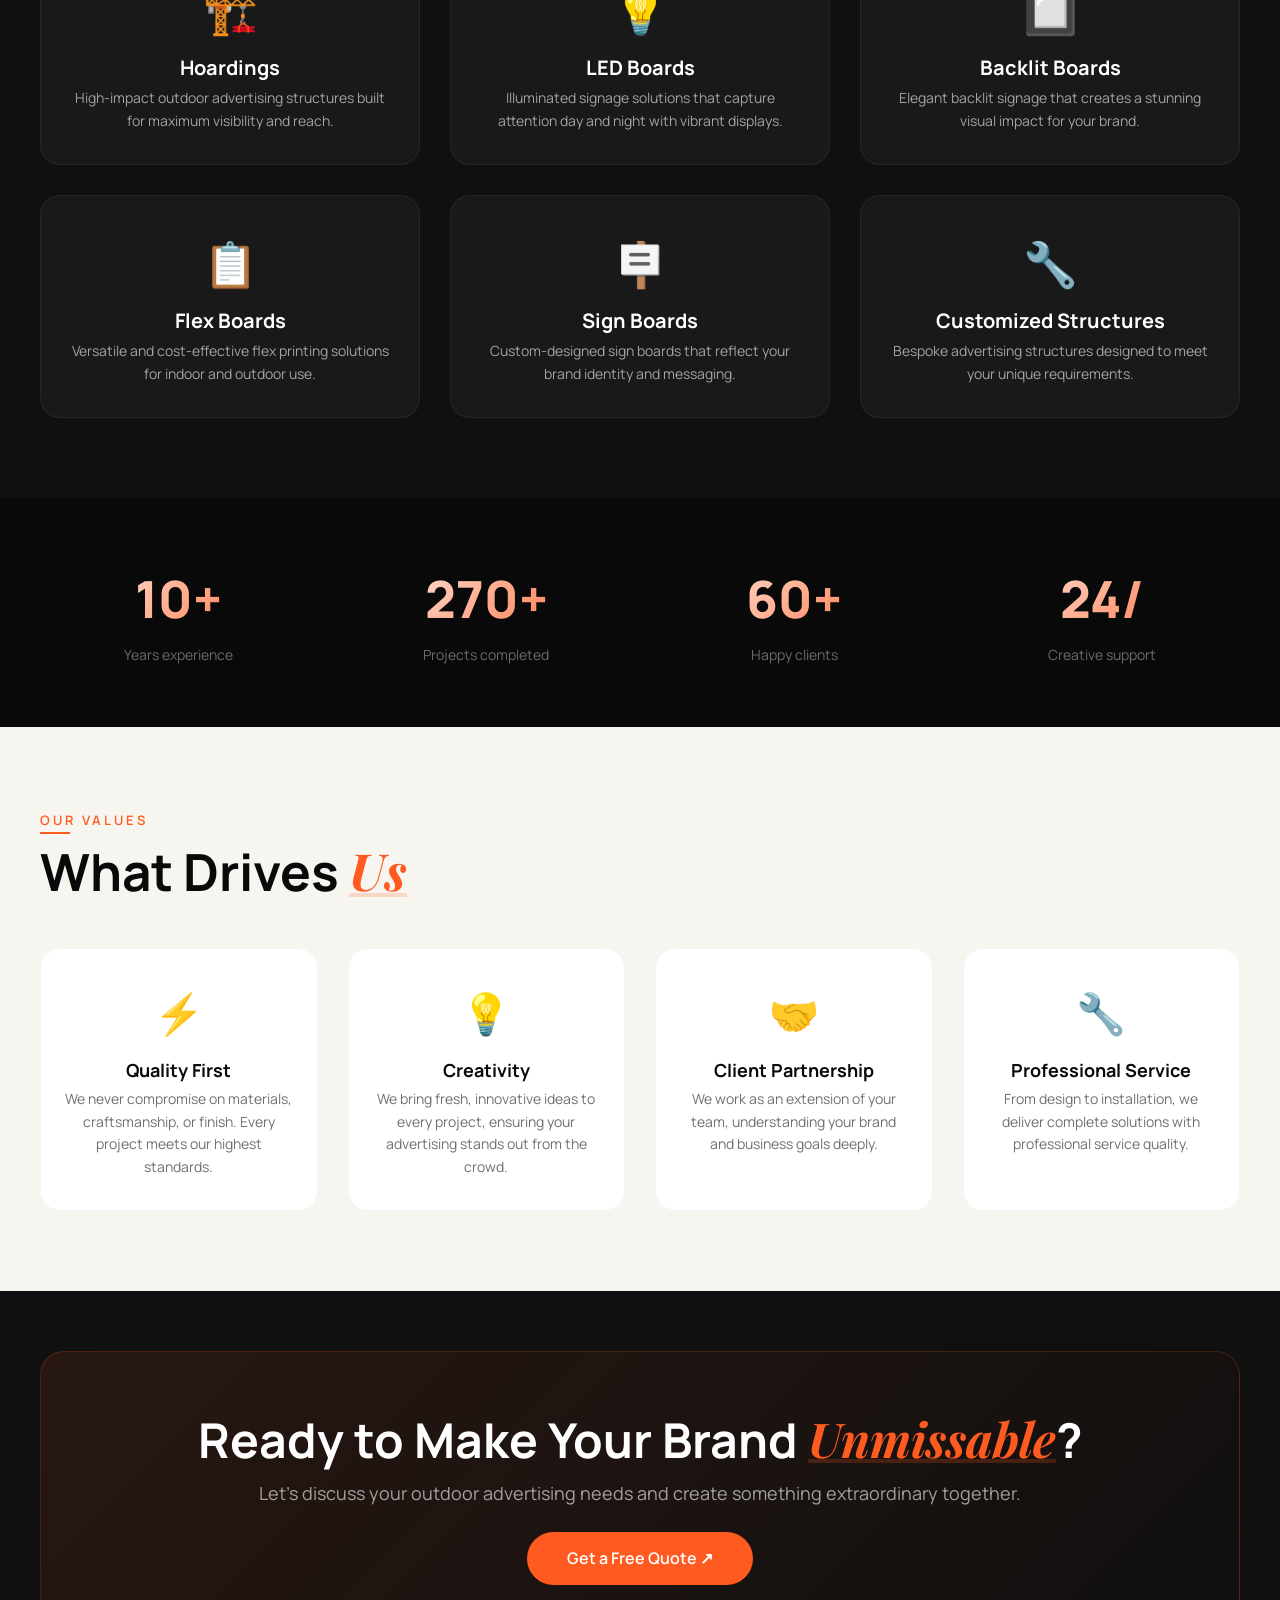
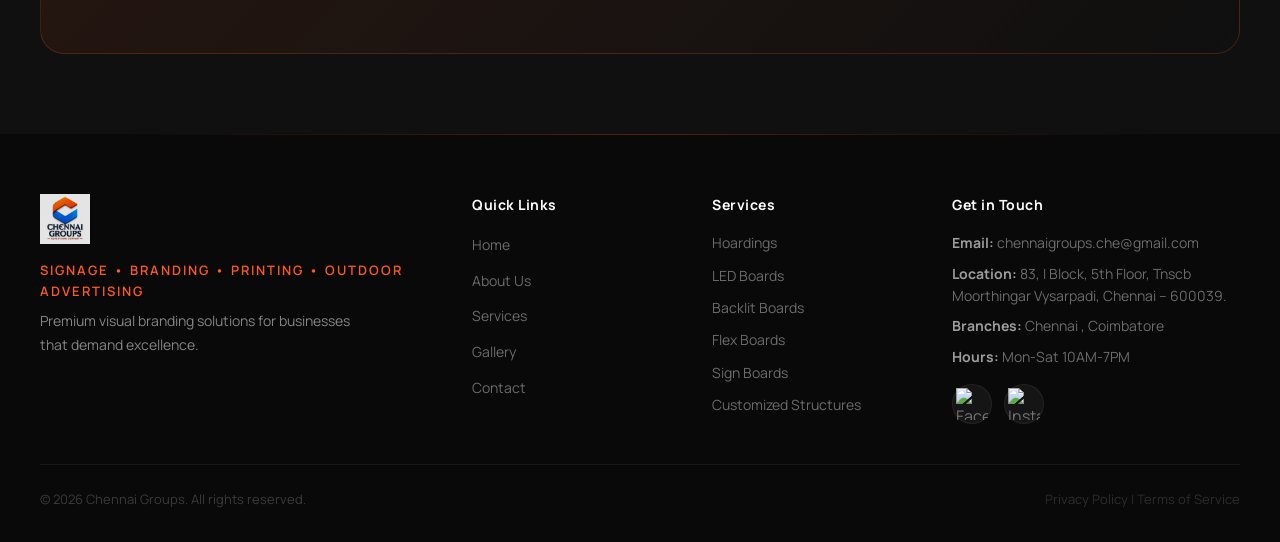
==== commit da8fe468: "Update about.html" ====
--- a/about.html
+++ b/about.html
@@ -1385,8 +1385,8 @@
   <img src="https://cdn.simpleicons.org/facebook/1877F2" alt="Facebook" width="32" height="32">
 </a>
 
-<a href="https://instagram.com/yourprofile" target="_blank">
-  <img src="https://www.instagram.com/thamizhkadavulmurugan?stkn=MWs4MTZjOXc0M3p1Mw==" alt="Instagram" width="32" height="32">
+<a href="https://www.instagram.com/thamizhkadavulmurugan?stkn=MWs4MTZjOXc0M3p1Mw==" target="_blank">
+  <img src="https://cdn.simpleicons.org/instagram/E4405F" alt="Instagram" width="32" height="32">
 </a>
            
           </div>
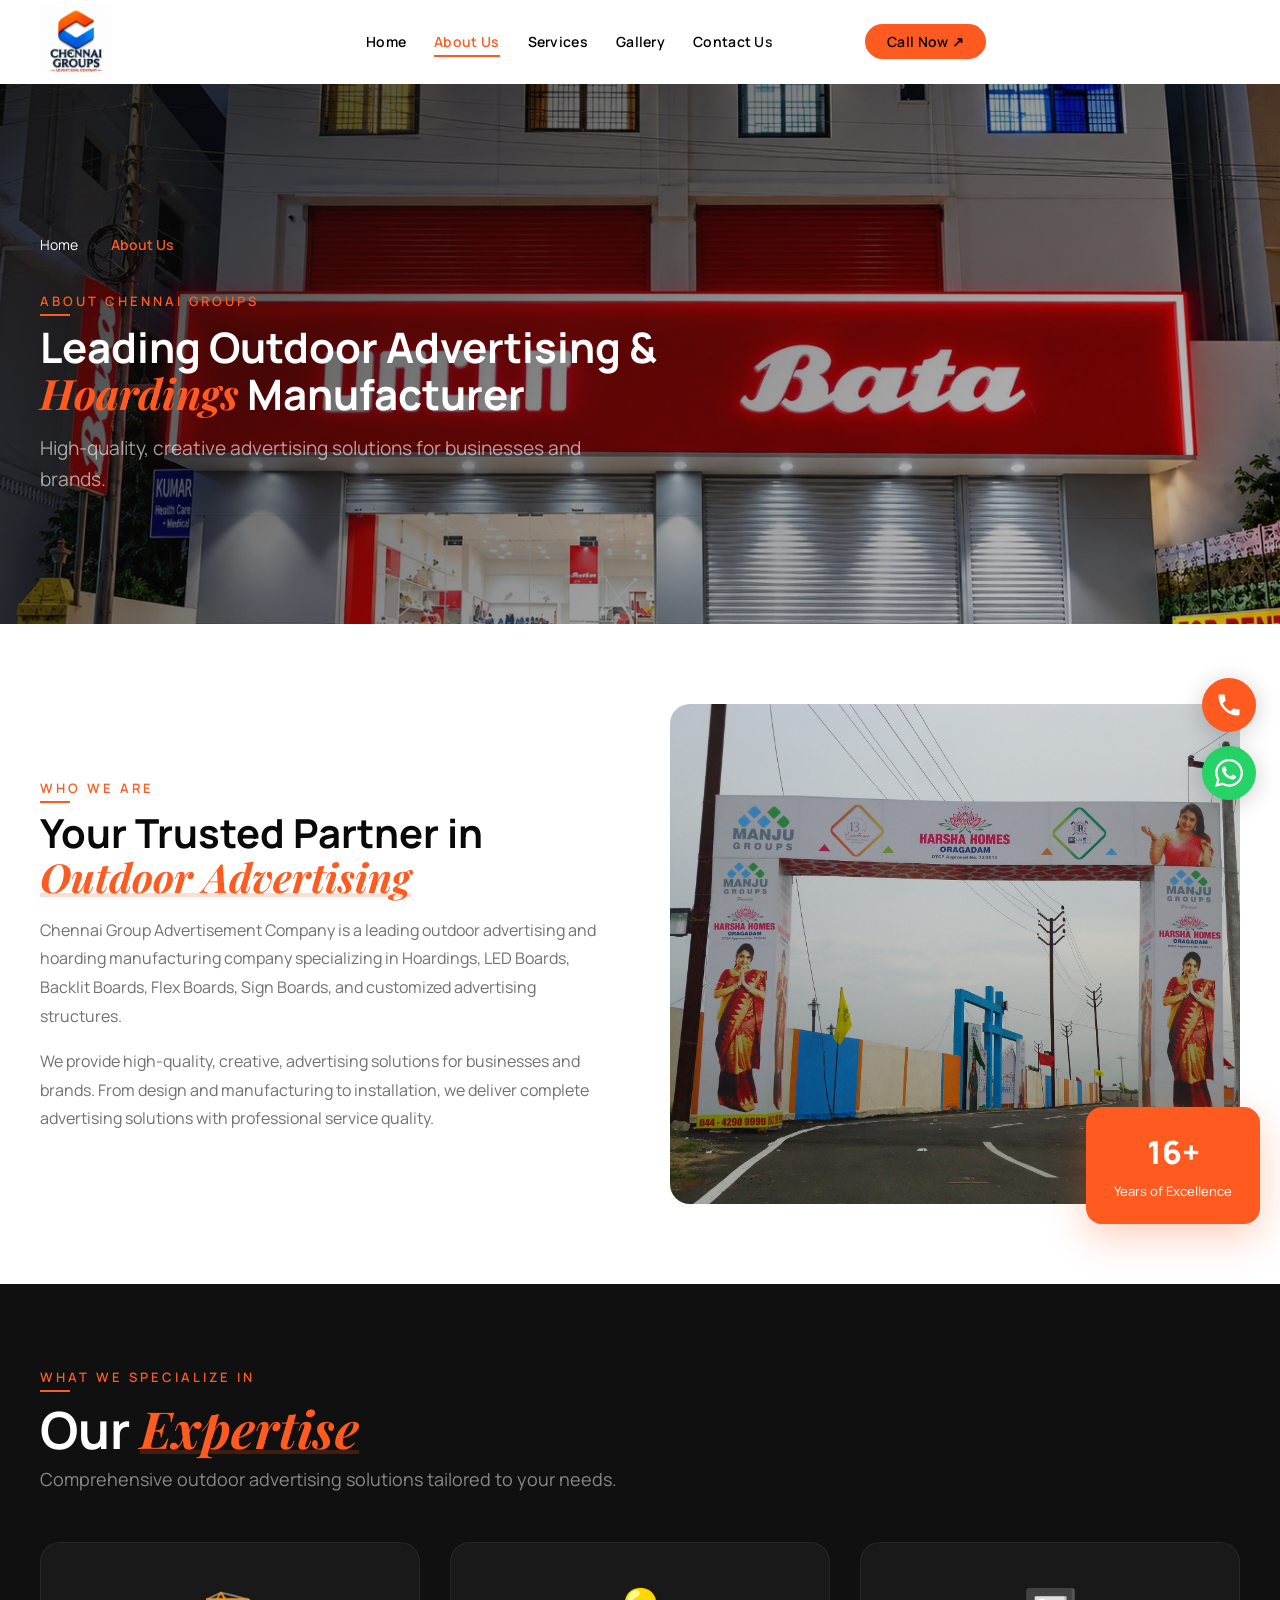
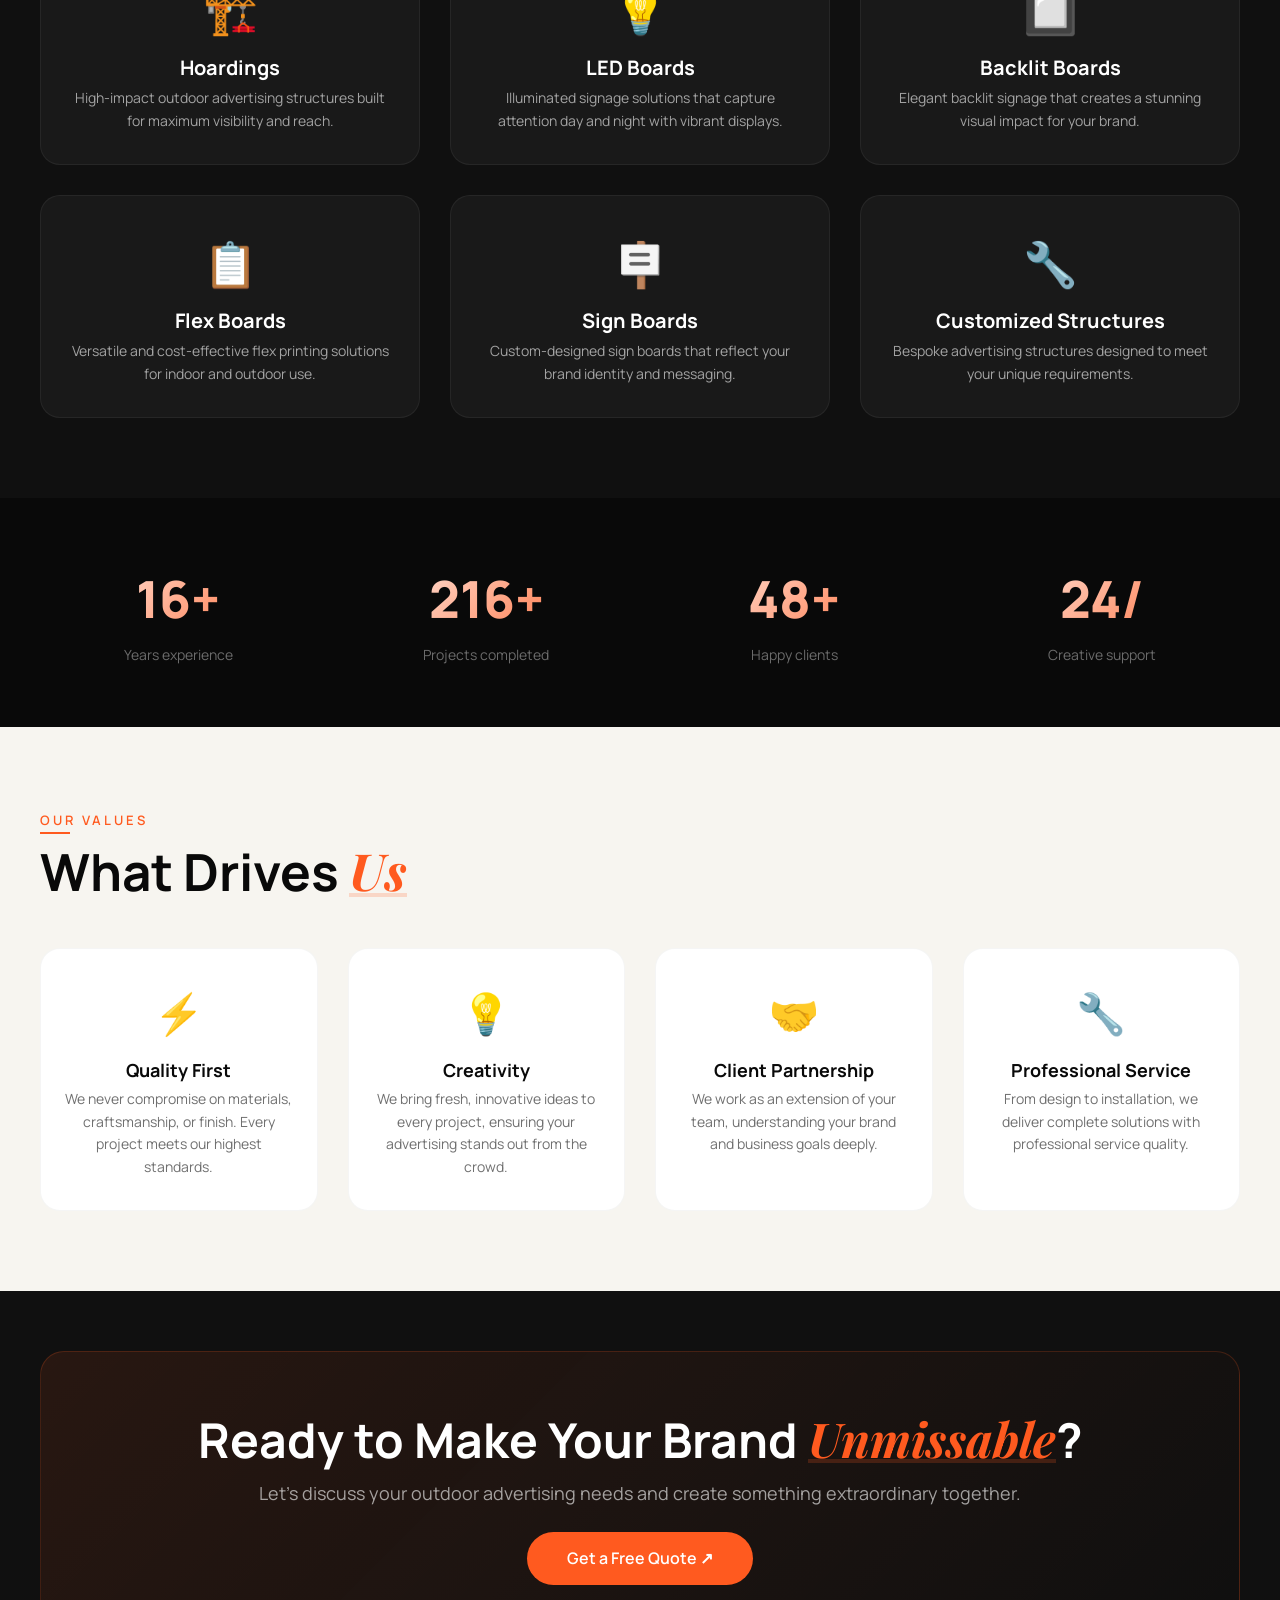
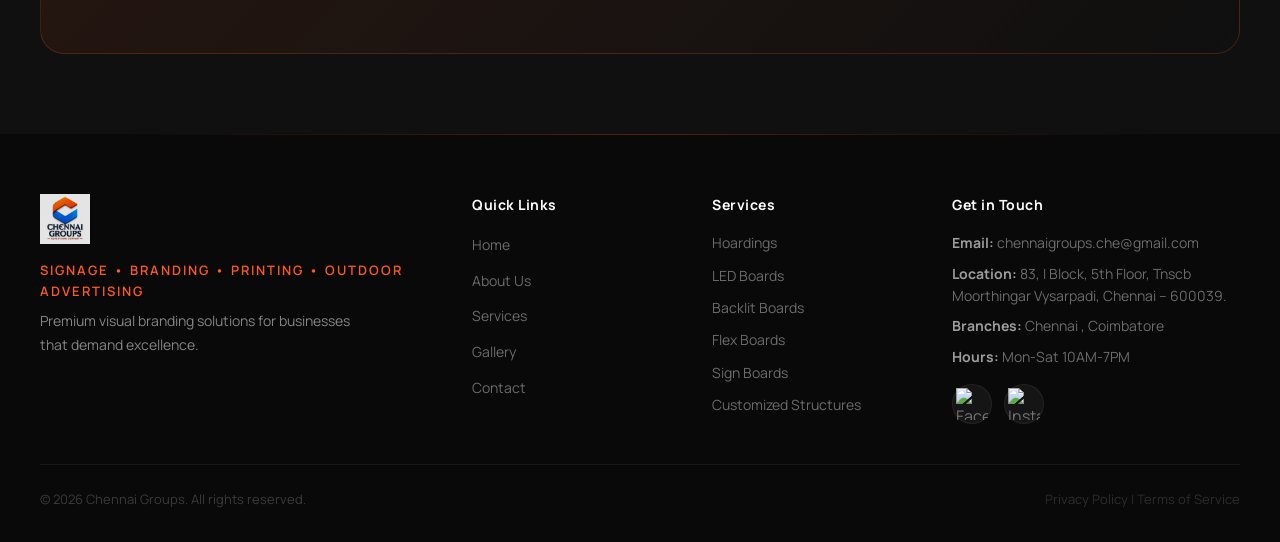
==== commit 7bb60b78: "Update about.html" ====
--- a/about.html
+++ b/about.html
@@ -1207,7 +1207,7 @@
   <!-- ABOUT BANNER -->
   <section class="about-banner">
     <div class="about-banner-bg">
-      <img src="banner-chennai.png" alt="About Chennai Groups - Outdoor Advertising Company" loading="lazy" />
+      <img src="real-ban-2.webp" alt="About Chennai Groups - Outdoor Advertising Company" loading="lazy" />
       <div class="banner-overlay"></div>
     </div>
     <div class="container banner-content">
@@ -1237,7 +1237,7 @@
         <div class="about-image animate-on-scroll delay-1">
           <img src="costom-4.JPG" alt="Chennai Groups - Outdoor Advertising Solutions" loading="lazy" />
           <div class="experience-badge">
-            <span class="badge-number">10+</span>
+            <span class="badge-number">16+</span>
             <span class="badge-text">Years of Excellence</span>
           </div>
         </div>
@@ -1291,7 +1291,7 @@
   <!-- STATS -->
   <section class="stats-section">
     <div class="container stats-grid">
-      <div class="animate-on-scroll"><span class="stat-number" data-count="10">0</span><span class="stat-label">Years experience</span></div>
+      <div class="animate-on-scroll"><span class="stat-number" data-count="16">0</span><span class="stat-label">Years experience</span></div>
       <div class="animate-on-scroll delay-1"><span class="stat-number" data-count="500">0</span><span class="stat-label">Projects completed</span></div>
       <div class="animate-on-scroll delay-2"><span class="stat-number" data-count="100">0</span><span class="stat-label">Happy clients</span></div>
       <div class="animate-on-scroll delay-3"><span class="stat-number" data-count="24">0</span><span class="stat-label">Creative support</span></div>
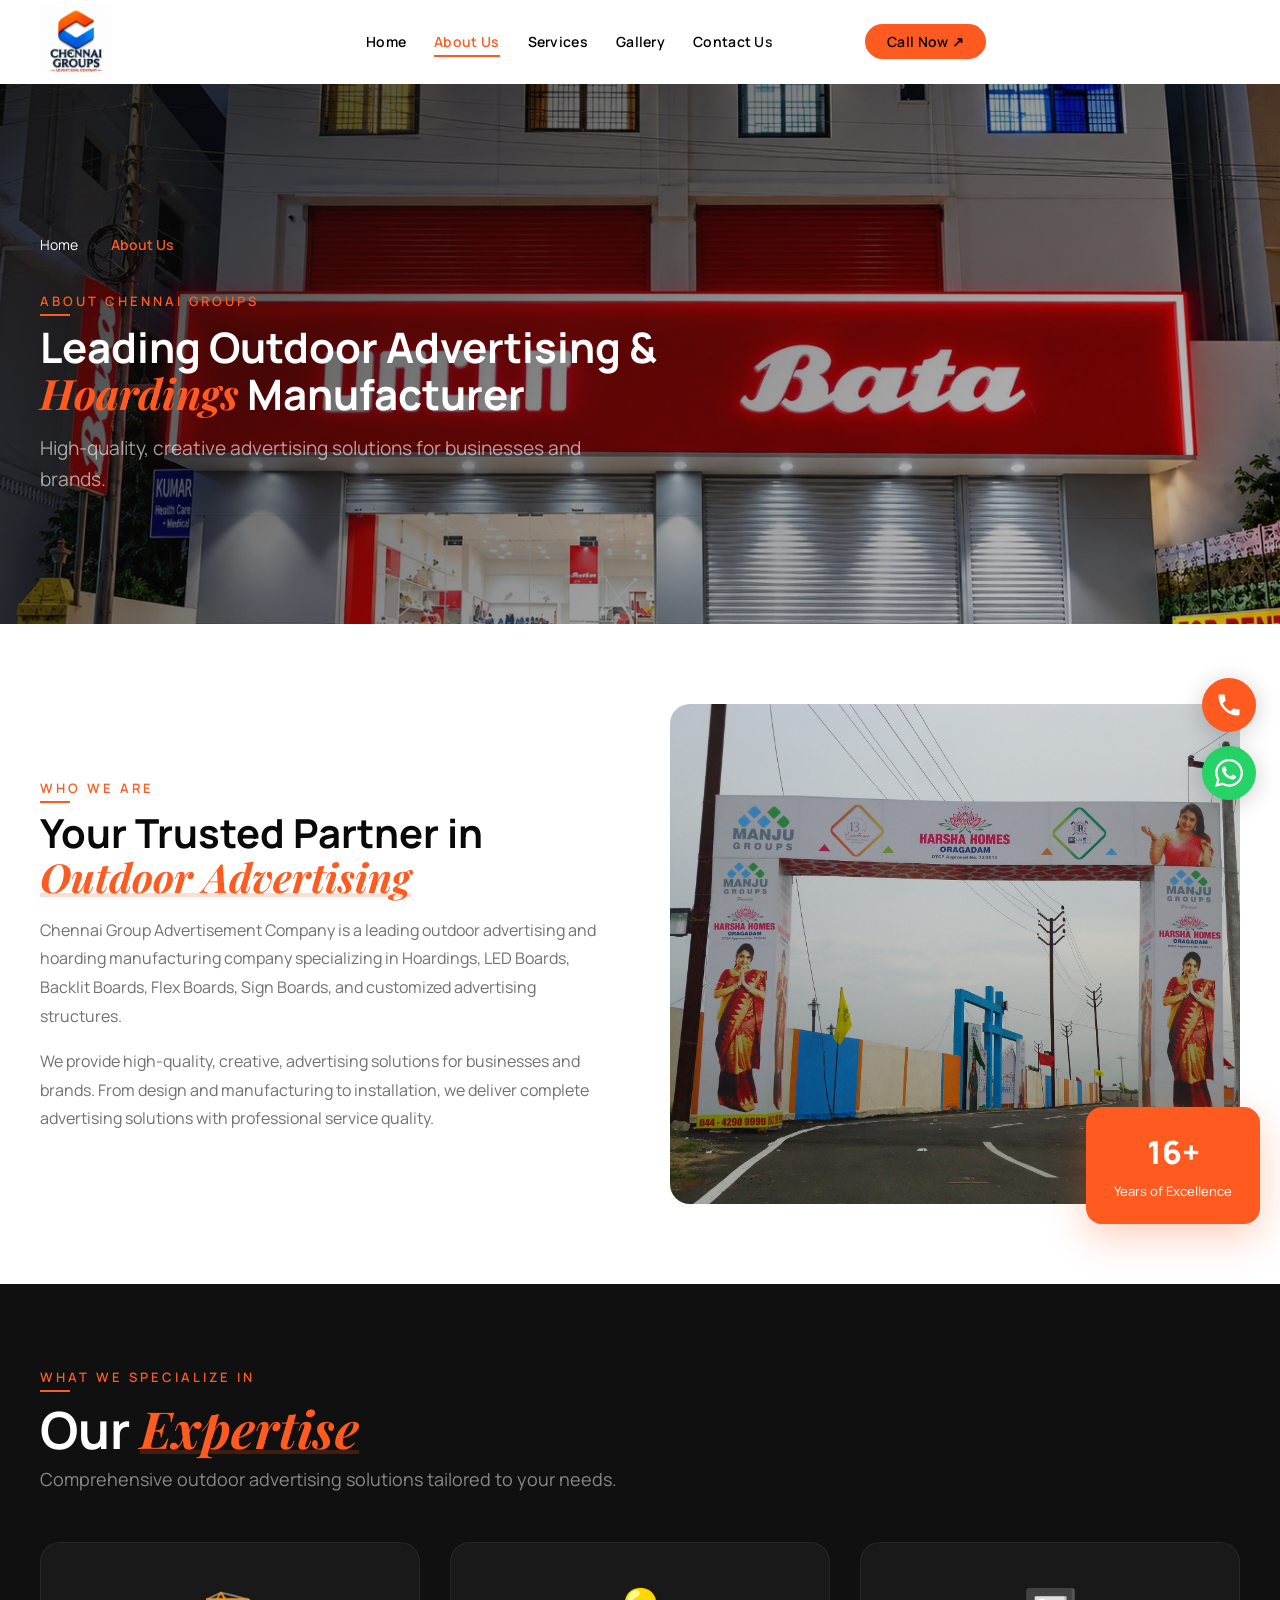
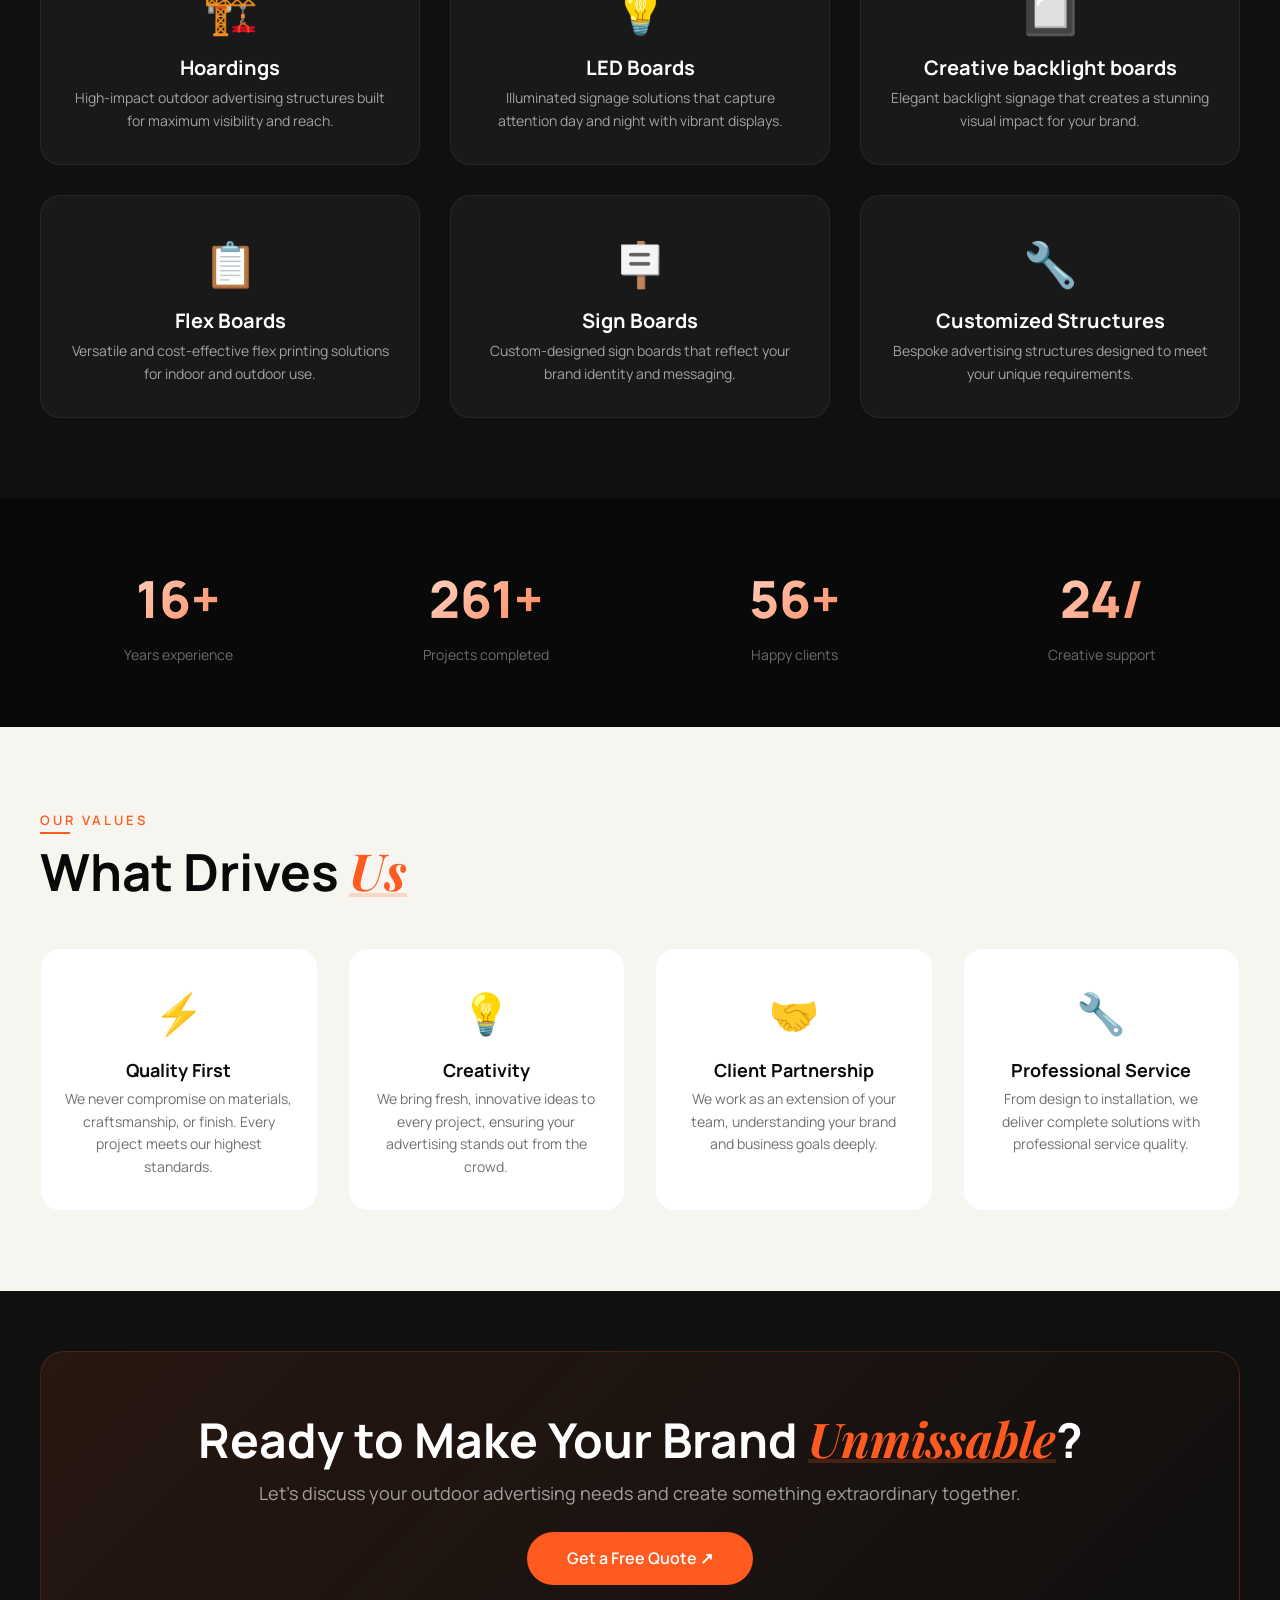
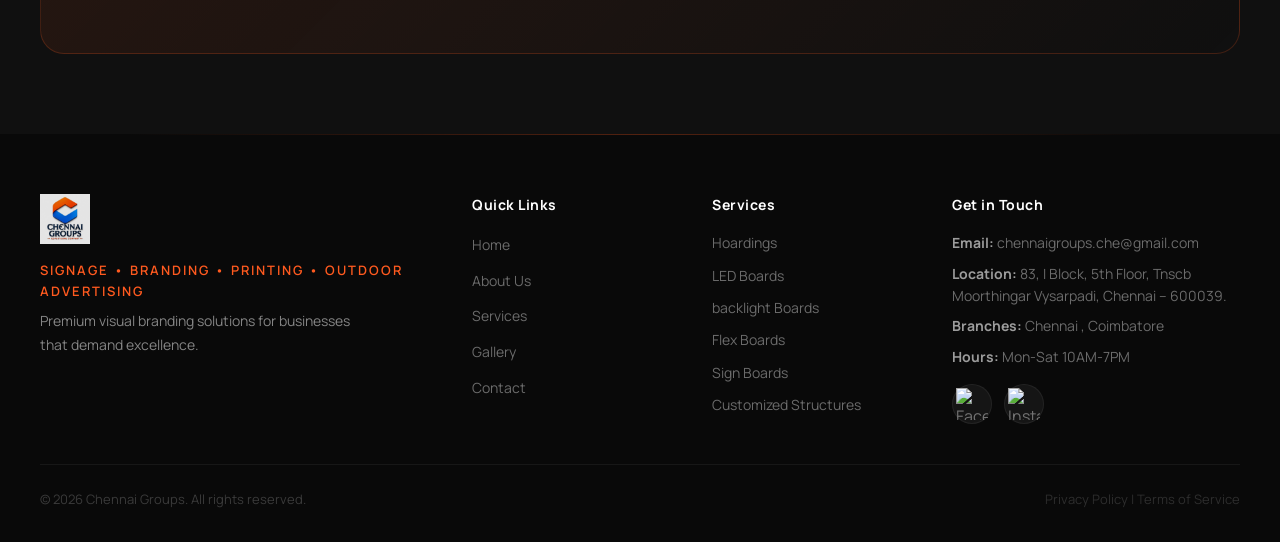
==== commit 8d279298: "Update about.html" ====
--- a/about.html
+++ b/about.html
@@ -4,7 +4,7 @@
   <meta charset="UTF-8" />
   <meta name="viewport" content="width=device-width, initial-scale=1.0" />
   <title>About Us | Chennai Groups - Leading Outdoor Advertising Company</title>
-  <meta name="description" content="Chennai Groups is a leading outdoor advertising and hoarding manufacturing company specializing in Hoardings, LED Boards, Backlit Boards, Flex Boards, Sign Boards and customized advertising structures." />
+  <meta name="description" content="Chennai Groups is a leading outdoor advertising and hoarding manufacturing company specializing in Hoardings, LED Boards, backlight Boards, Flex Boards, Sign Boards and customized advertising structures." />
   <link rel="preconnect" href="https://fonts.googleapis.com" />
   <link rel="preconnect" href="https://fonts.gstatic.com" crossorigin />
   <link href="https://fonts.googleapis.com/css2?family=Manrope:wght@400;500;600;700;800&family=Playfair+Display:ital@0;1&display=swap" rel="stylesheet" />
@@ -1266,8 +1266,8 @@
         </div>
         <div class="specialize-card animate-on-scroll delay-2">
           <span class="specialize-icon">🔲</span>
-          <h3>Backlit Boards</h3>
-          <p>Elegant backlit signage that creates a stunning visual impact for your brand.</p>
+          <h3>Creative backlight boards</h3>
+          <p>Elegant backlight signage that creates a stunning visual impact for your brand.</p>
         </div>
         <div class="specialize-card animate-on-scroll delay-3">
           <span class="specialize-icon">📋</span>
@@ -1368,7 +1368,7 @@
           <ul>
             <li><a href="services.html">Hoardings</a></li>
             <li><a href="services.html">LED Boards</a></li>
-            <li><a href="services.html">Backlit Boards</a></li>
+            <li><a href="services.html">backlight Boards</a></li>
             <li><a href="services.html">Flex Boards</a></li>
             <li><a href="services.html">Sign Boards</a></li>
             <li><a href="services.html">Customized Structures</a></li>
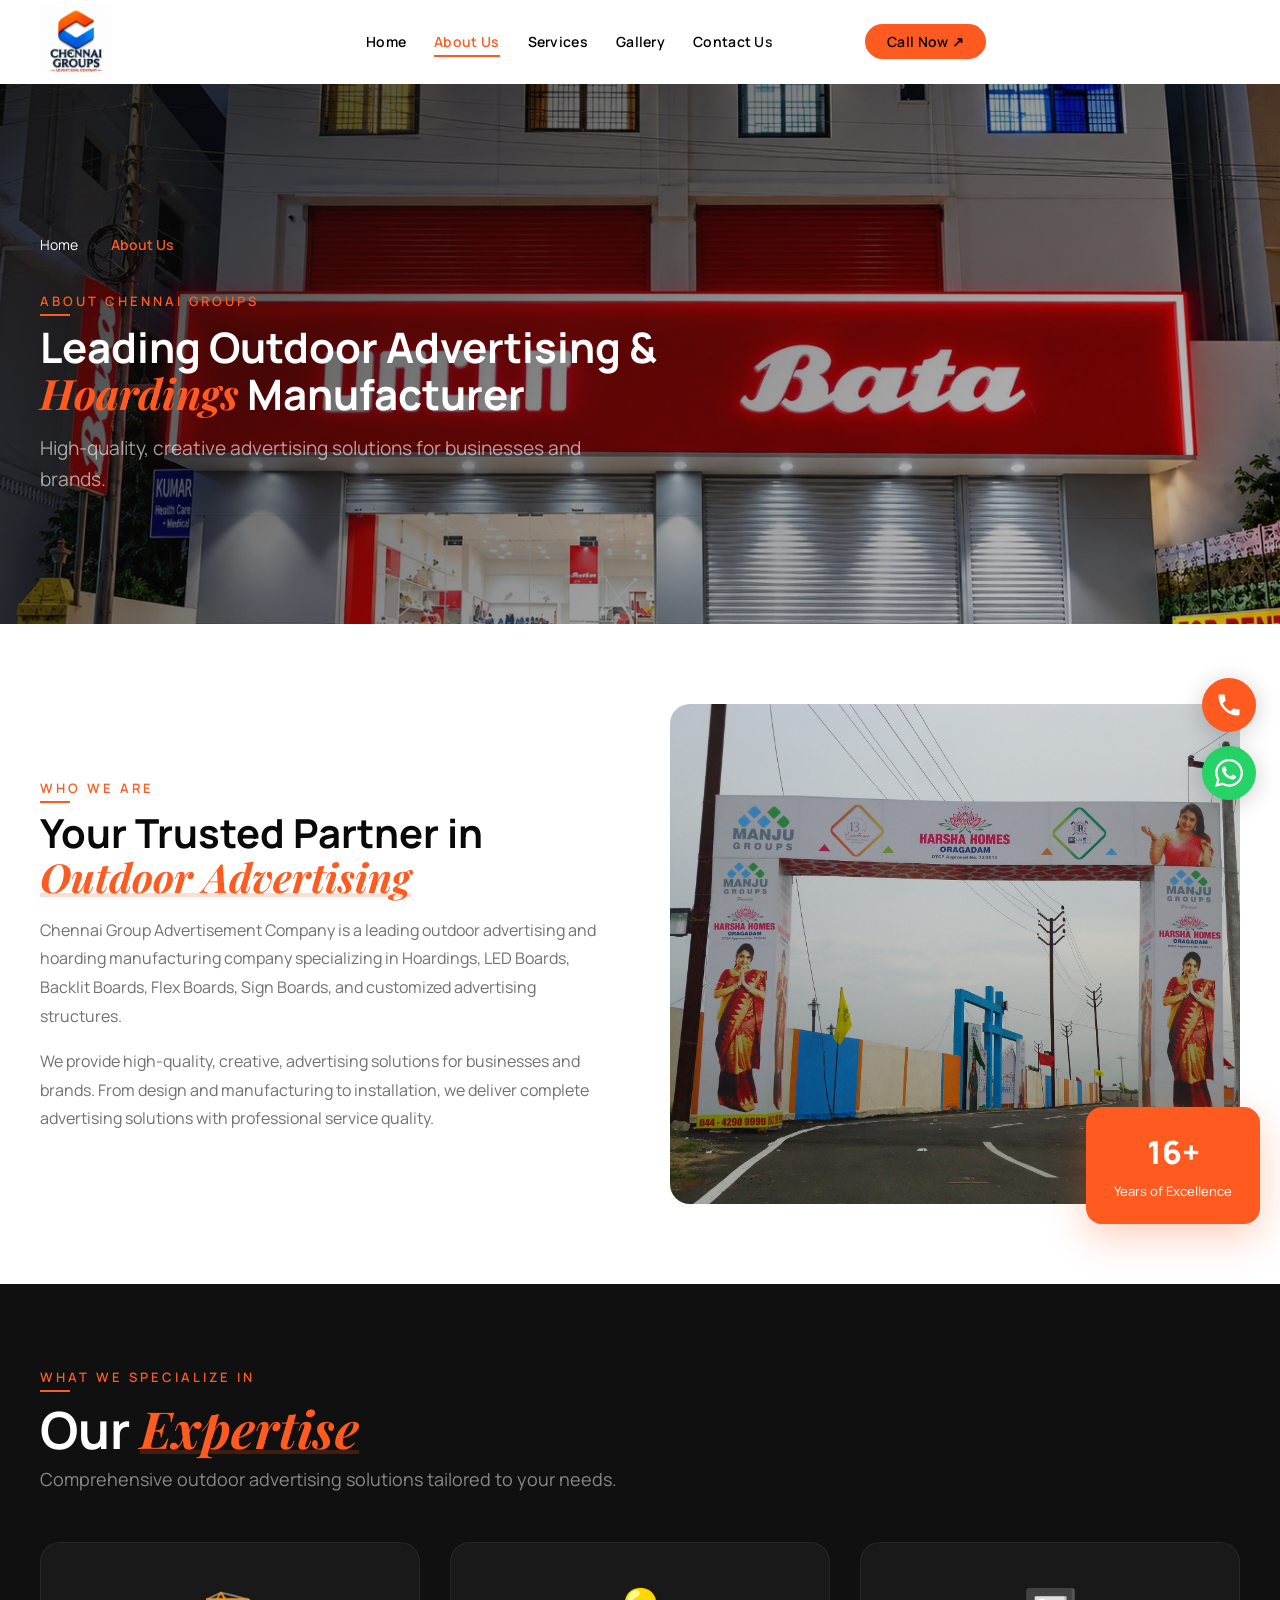
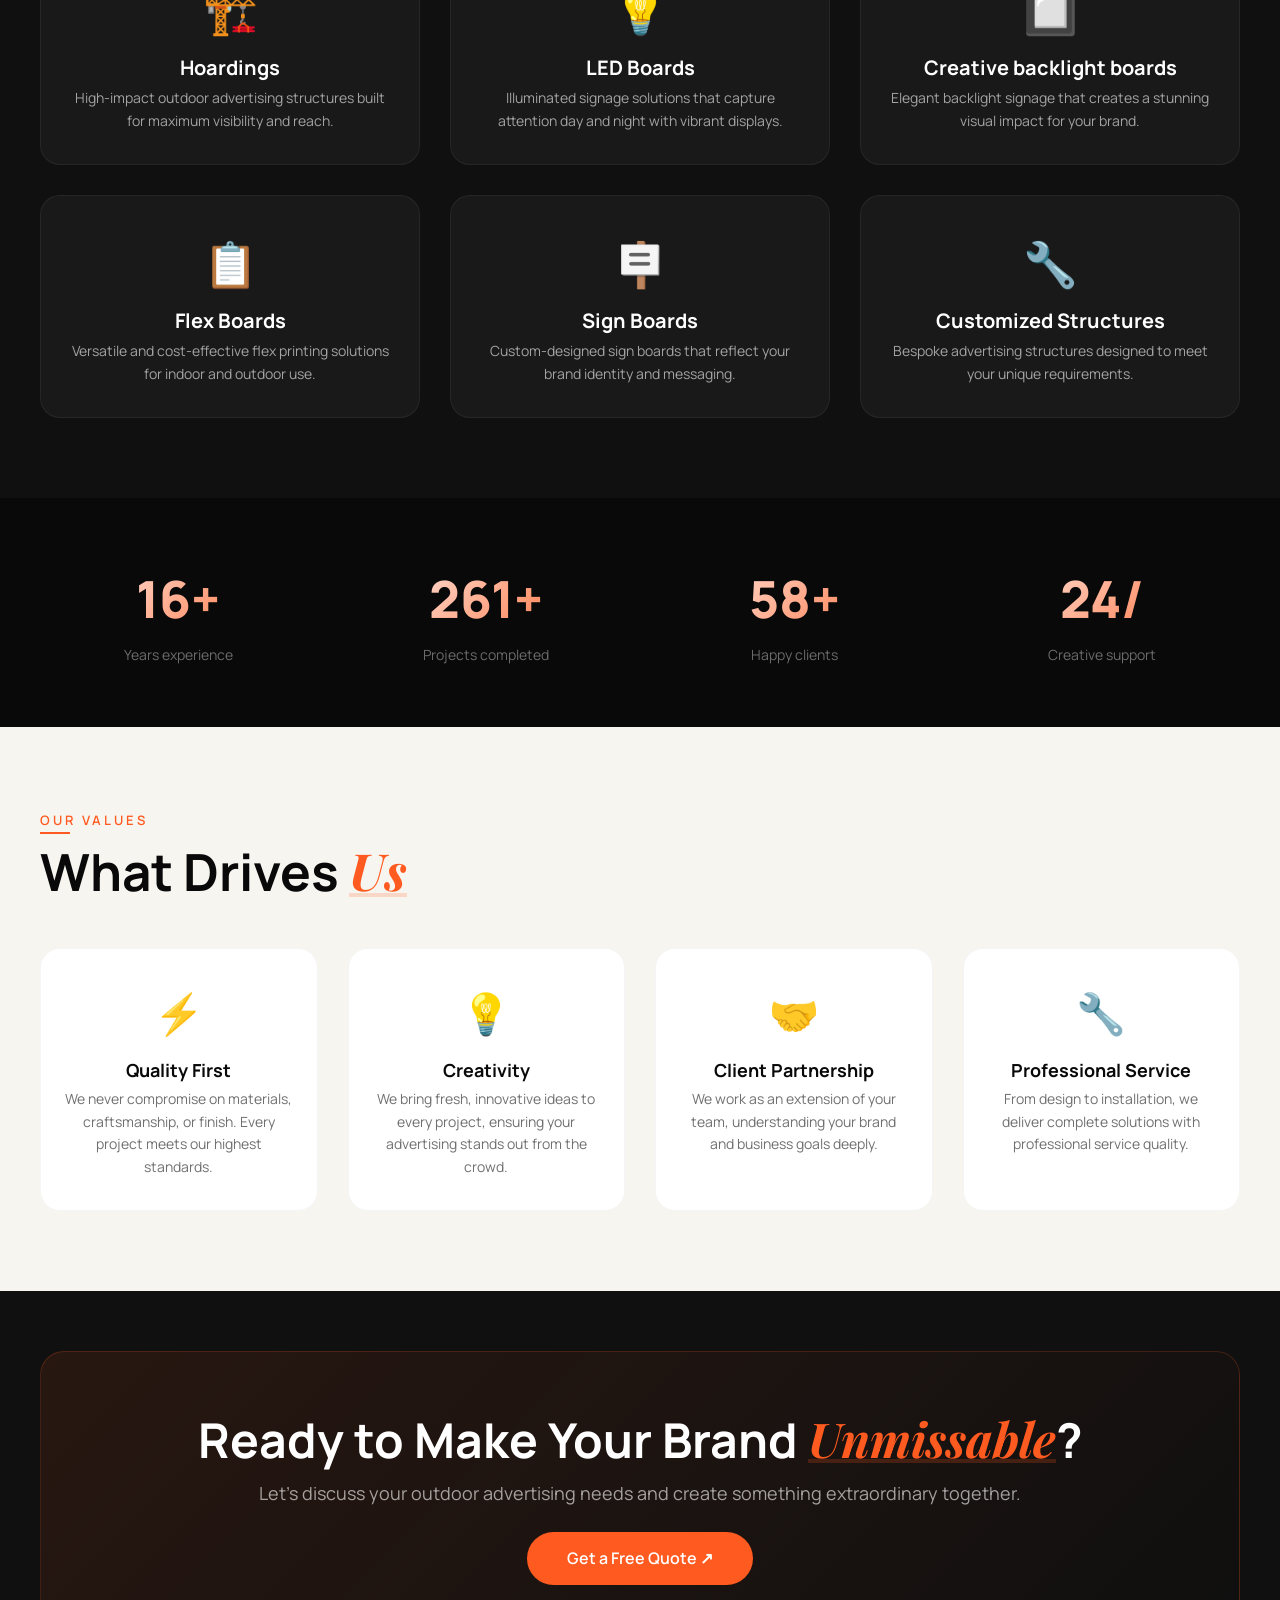
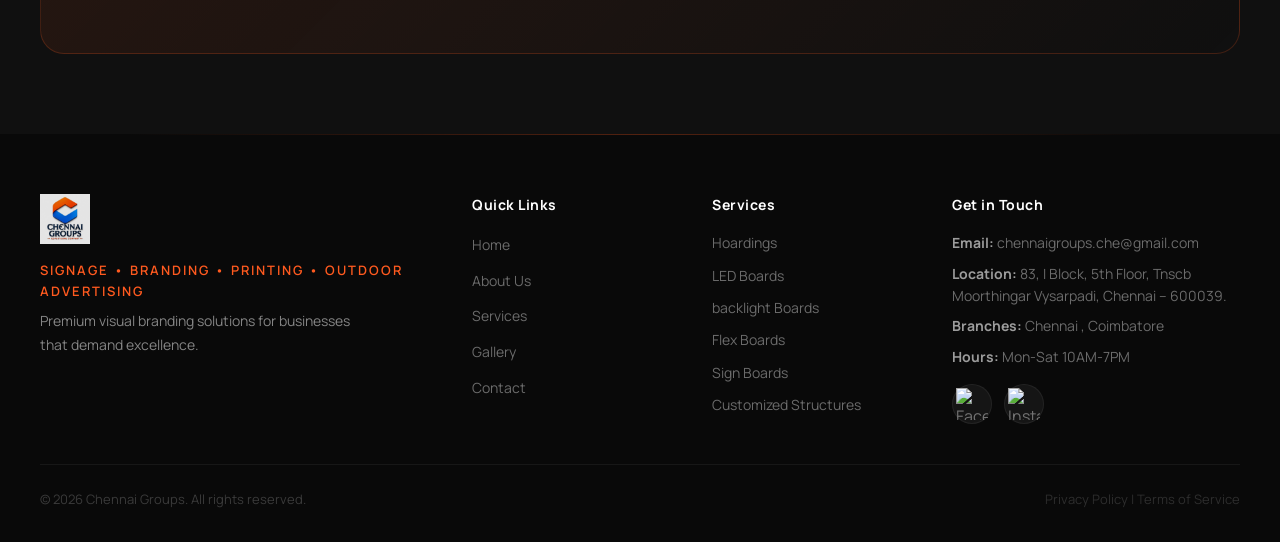
==== commit 84590521: "Update about.html" ====
--- a/about.html
+++ b/about.html
@@ -1182,7 +1182,7 @@
           <li><a href="services.html">Services</a></li>
           <li><a href="gallery.html">Gallery</a></li>
           <li><a href="contact.html">Contact Us</a></li>
-          <li><a href="tel:+919884600472" class="nav-cta">Call Now ↗</a></li>
+          <li><a href="tel:+9884600472" class="nav-cta">Call Now ↗</a></li>
         </ul>
       </nav>
       <button class="hamburger" aria-label="Open menu" aria-expanded="false">
@@ -1198,7 +1198,7 @@
           <li><a href="services.html">Services</a></li>
           <li><a href="gallery.html">Gallery</a></li>
           <li><a href="contact.html">Contact Us</a></li>
-          <li><a href="tel:+919884600472" class="mobile-cta">Get a Quote ↗</a></li>
+          <li><a href="tel:+9884600472" class="mobile-cta">Get a Quote ↗</a></li>
         </ul>
       </div>
     </div>
@@ -1400,12 +1400,12 @@
   </footer>
 
   <!-- FLOATING BUTTONS -->
-  <a href="https://wa.me/919884600472" class="float-whatsapp" target="_blank" rel="noopener" aria-label="WhatsApp">
+  <a href="https://wa.me/9884600472" class="float-whatsapp" target="_blank" rel="noopener" aria-label="WhatsApp">
     <svg viewBox="0 0 24 24" width="28" height="28" fill="currentColor">
       <path d="M17.472 14.382c-.297-.149-1.758-.867-2.03-.967-.273-.099-.471-.148-.67.15-.197.297-.767.966-.94 1.164-.173.199-.347.223-.644.075-.297-.15-1.255-.463-2.39-1.475-.883-.788-1.48-1.761-1.653-2.059-.173-.297-.018-.458.13-.606.134-.133.298-.347.446-.52.149-.174.198-.298.298-.497.099-.198.05-.371-.025-.52-.075-.149-.669-1.612-.916-2.207-.242-.579-.487-.5-.669-.51-.173-.008-.371-.01-.57-.01-.198 0-.52.074-.792.372-.272.297-1.04 1.016-1.04 2.479 0 1.462 1.065 2.875 1.213 3.074.149.198 2.096 3.2 5.077 4.487.709.306 1.262.489 1.694.625.712.227 1.36.195 1.871.118.571-.085 1.758-.719 2.006-1.413.248-.694.248-1.289.173-1.413-.074-.124-.272-.198-.57-.347m-5.421 7.403h-.004a9.87 9.87 0 01-5.031-1.378l-.361-.214-3.741.982.998-3.648-.235-.374a9.86 9.86 0 01-1.51-5.26c.001-5.45 4.436-9.884 9.888-9.884 2.64 0 5.122 1.03 6.988 2.898a9.825 9.825 0 012.893 6.994c-.003 5.45-4.437 9.884-9.885 9.884m8.413-18.297A11.815 11.815 0 0012.05 0C5.495 0 .16 5.335.157 11.892c0 2.096.547 4.142 1.588 5.945L.057 24l6.305-1.654a11.882 11.882 0 005.683 1.448h.005c6.554 0 11.89-5.335 11.893-11.893a11.821 11.821 0 00-3.48-8.413z"/>
     </svg>
   </a>
-  <a href="tel:919884600472" class="float-call" aria-label="Call">
+  <a href="tel:9884600472" class="float-call" aria-label="Call">
     <svg viewBox="0 0 24 24" width="28" height="28" fill="currentColor">
       <path d="M6.62 10.79c1.44 2.83 3.76 5.14 6.59 6.59l2.2-2.2c.27-.27.67-.36 1.02-.24 1.12.37 2.33.57 3.57.57.55 0 1 .45 1 1V20c0 .55-.45 1-1 1-9.39 0-17-7.61-17-17 0-.55.45-1 1-1h3.5c.55 0 1 .45 1 1 0 1.25.2 2.45.57 3.57.11.35.03.74-.25 1.02l-2.2 2.2z"/>
     </svg>
